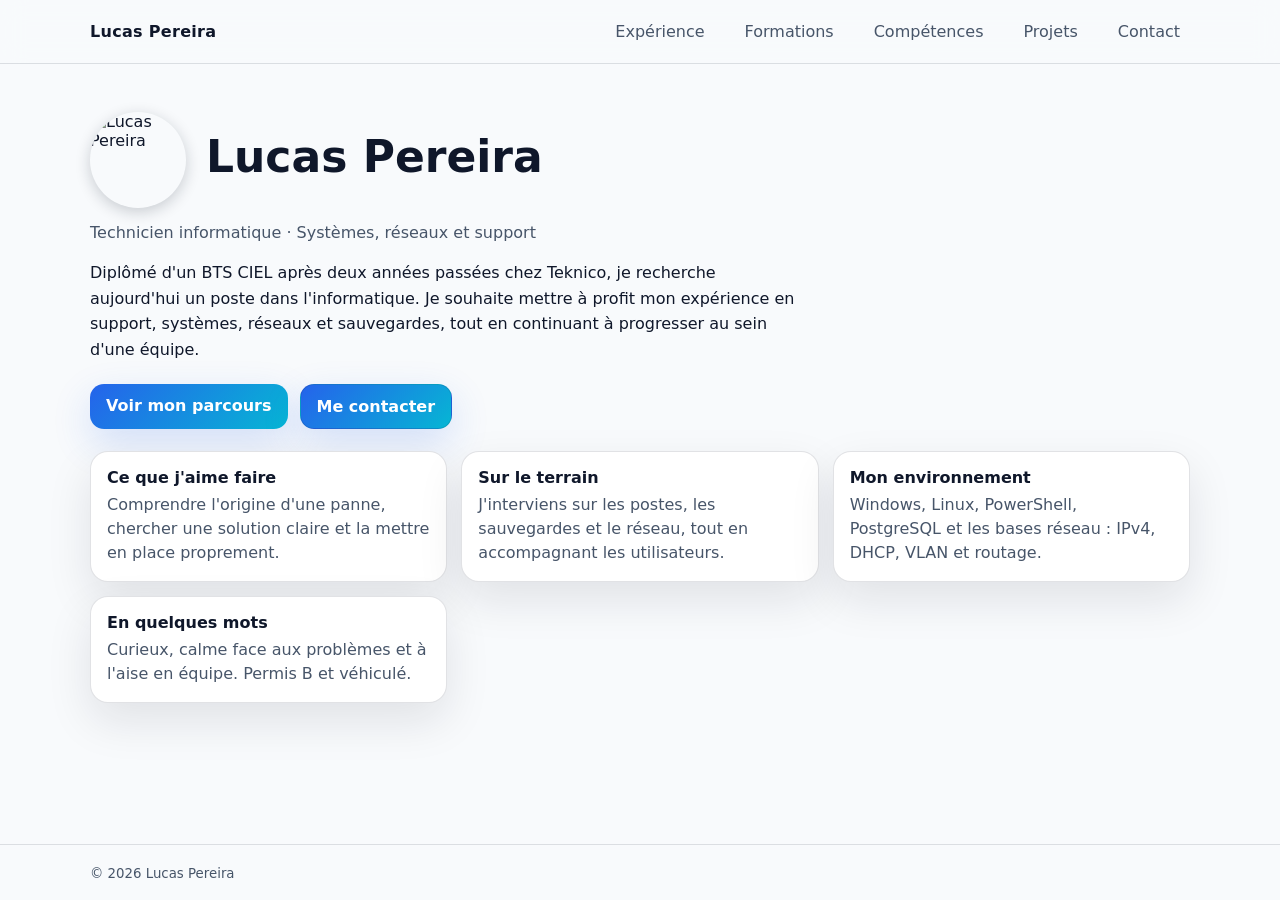
==== index.html @ e39ec4b9 "Update index.html" ====
<!doctype html>
<html data-theme="light" lang="fr">
<head>
  <meta charset="utf-8" />
  <meta name="viewport" content="width=device-width, initial-scale=1" />
  <title>Lucas Pereira - CV</title>
  <link rel="stylesheet" href="css/style.css" />
  <script defer src="js/main.js"></script>
</head>
<body>




  <header class="site-header">
    <div class="container header-inner">
      <a class="brand" href="index.html">Lucas Pereira</a>
      <nav class="nav">
        <a href="experience.html">Expérience</a>
        <a href="formation.html">Formations</a>
        <a href="competences.html">Compétences</a>
        <a href="projets.html">Projets</a>
        <a href="contact.html">Contact</a>
      </nav>
    </div>
  </header>

  <main class="container">
    <section class="hero">
      
<div class="hero-title">
  <img src="assets/img/profile.jpg" alt="Lucas Pereira" class="hero-avatar">
  <h1>Lucas Pereira</h1>
</div>

      <p class="subtitle">Technicien informatique · Systèmes, réseaux et support</p>

      <p class="lead">
        Diplômé d'un BTS CIEL après deux années passées chez Teknico, je recherche aujourd'hui
        un poste dans l'informatique. Je souhaite mettre à profit mon expérience en support,
        systèmes, réseaux et sauvegardes, tout en continuant à progresser au sein d'une équipe.
      </p>

      <div class="cta">
        <a class="btn" href="experience.html">Voir mon parcours</a>
        <a class="btn btn-ghost" href="contact.html">Me contacter</a>
      </div>

      <div class="quick-cards">
        
        <div class="card">
          <h3>Ce que j'aime faire</h3>
          <p>Comprendre l'origine d'une panne, chercher une solution claire et la mettre en place proprement.</p>
        </div>
        <div class="card">
          <h3>Sur le terrain</h3>
          <p>J'interviens sur les postes, les sauvegardes et le réseau, tout en accompagnant les utilisateurs.</p>
        </div>
        <div class="card">
          <h3>Mon environnement</h3>
          <p>Windows, Linux, PowerShell, PostgreSQL et les bases réseau : IPv4, DHCP, VLAN et routage.</p>
        </div>

        <div class="card">
          <h3>En quelques mots</h3>
          <p>Curieux, calme face aux problèmes et à l'aise en équipe. Permis B et véhiculé.</p>
        </div>
      </div>
    </section>
  </main>

  <footer class="site-footer">
    <div class="container">
      <small>© 2026 Lucas Pereira</small>
    </div>
  </footer>
</body>
</html>
---- css/style.css ----
:root{
  --bg:#f8fafc;
  --panel:#ffffff;
  --text:#0f172a;
  --muted:#475569;
  --accent:#2563eb;
  --accent2:#06b6d4;
  --border:rgba(15,23,42,0.12);
  --shadow: 0 18px 45px rgba(15,23,42,0.10);
}

*{ box-sizing:border-box; }
img{max-width:100%;height:auto;display:block;}


html{
  background: var(--bg);
}

body{
  margin:0;
  font-family: system-ui, -apple-system, Segoe UI, Roboto, Arial, sans-serif;
  background: var(--bg);
  color:var(--text);
  min-height: 100vh;
  display:flex;
  flex-direction:column;
}

/* Light theme polish */
body::before{
  content:"";
  position:fixed;
  inset:0;
  background:
    radial-gradient(900px 500px at 12% 8%, rgba(37,99,235,0.12), transparent 55%),
    radial-gradient(900px 500px at 88% 12%, rgba(6,182,212,0.10), transparent 55%),
    radial-gradient(900px 500px at 50% 92%, rgba(37,99,235,0.08), transparent 60%);
  pointer-events:none;
  z-index:-1;
}

.card{
  transition: transform .14s ease, box-shadow .14s ease, border-color .14s ease;
}
.card:hover{
  transform: translateY(-2px);
  border-color: rgba(37,99,235,0.22);
  box-shadow: 0 22px 60px rgba(15,23,42,0.14);
}

.btn{
  background: linear-gradient(135deg, var(--accent), var(--accent2));
  box-shadow: 0 14px 38px rgba(37,99,235,0.18);
}
.btn:hover{ filter: brightness(1.02); }

.btn-ghost{
  background: rgba(255,255,255,0.55);
}

.nav a{
  transition: background .12s ease, color .12s ease;
}

a:hover{
  color: var(--accent);
}


a{ color:inherit; text-decoration:none; }

.container{
  width:min(1100px, 92%);
  margin:0 auto;
}

main.container{
  flex:1;
}

.muted{ color: var(--muted); }
.is-hidden{ display: none; }

.site-header{
  position:sticky;
  top:0;
  z-index:50;
  backdrop-filter: blur(12px);
  background: rgba(248,250,252,0.82);
  border-bottom: 1px solid var(--border);
}

.header-inner{
  display:flex;
  align-items:center;
  justify-content:space-between;
  padding:14px 0;
}

.brand{
  font-weight:700;
  letter-spacing:0.3px;
}

.nav a{
  margin-left:14px;
  padding:8px 10px;
  border-radius:10px;
  color:var(--muted);
}

.nav a:hover{
  background: rgba(15,23,42,0.04);
  color:var(--text);
}

.nav a.active{
  color: var(--text);
  background: rgba(15,23,42,0.04);
}

.hero{ padding:48px 0 28px; }
.hero h1{ font-size:44px; margin:0 0 8px; }
.subtitle{ margin:0 0 18px; color:var(--muted); }

.lead{
  max-width:720px;
  line-height:1.6;
  color:var(--text);
}

.cta{
  margin:22px 0 10px;
  display:flex;
  gap:12px;
  flex-wrap:wrap;
}

.btn{
  display:inline-block;
  padding:12px 16px;
  border-radius:14px;
  background: var(--accent);
  color:#ffffff;
  font-weight:650;
}

.btn:hover{ filter: brightness(1.05); }

.btn-ghost{
  background: transparent;
  border: 1px solid var(--border);
  color: var(--text);
}

.btn-ghost:hover{ background: rgba(15,23,42,0.04); }

.quick-cards{
  margin-top:22px;
  display:grid;
  grid-template-columns: repeat(3, 1fr);
  gap:14px;
}

.card{
  background: var(--panel);
  border:1px solid var(--border);
  border-radius:18px;
  padding:16px;
  box-shadow: var(--shadow);
}

.card h3{ margin:0 0 6px; font-size:16px; }
.card p{ margin:0; color:var(--muted); line-height:1.5; }

.site-footer{
  min-height: 56px;
  display: flex;
  align-items: center;
  background: var(--bg);
  border-top: 1px solid var(--border);
  margin-top: 40px;
  padding: 14px 0;
  color: var(--muted);
}

@media (max-width: 900px){
  .quick-cards{ grid-template-columns: 1fr; }
  .hero h1{ font-size:34px; }
}

.page-head{ padding:26px 0 10px; }
.page-head h1{ margin:0 0 6px; font-size:30px; }

.timeline-wrap{
  margin-top:14px;
  border:1px solid var(--border);
  border-radius:18px;
  background: var(--panel);
  overflow:auto;
  cursor: grab;
  user-select:none;
  box-shadow: var(--shadow);
}

.timeline-wrap.dragging{ cursor: grabbing; }

.timeline{
  position:relative;
  height: 320px;
  padding: 52px 36px 34px;
  min-width: 900px;
}

.tl-axis{
  position:absolute;
  left: 36px;
  right: 36px;
  top: 50%;
  height: 2px;
  background: rgba(15,23,42,0.12);
  border-radius: 999px;
  z-index: 1;
}

.tl-year-line{
  position:absolute;
  top: 52px;
  bottom: 34px;
  width: 1px;
  background: rgba(15,23,42,0.10);
  z-index: 2;
}

.tl-year{
  position:absolute;
  top: -4px;
  transform: translateX(-50%);
  font-size: 12px;
  color: var(--muted);
  z-index: 50;
  pointer-events: none;
  padding: 2px 6px;
  border-radius: 10px;
  background: rgba(248,250,252,0.86);
  backdrop-filter: blur(6px);
}

.tl-item{
  position:absolute !important;
  top: 50%;
  transform: translateY(-50%);
  background: transparent;
  border: 0;
  padding: 0;
  cursor: pointer;
  text-align:left;
  z-index: 5;
}

.tl-dot{
  position:absolute;
  left: 0;
  top: 50%;
  width: 12px;
  height: 12px;
  border-radius: 999px;
  background: rgba(37,99,235,0.95);
  box-shadow: 0 0 0 6px rgba(37,99,235,0.16);
  transform: translate(-50%, -50%);
  z-index: 20;
}

.tl-stem{
  position:absolute;
  left: 0;
  width: 2px;
  background: rgba(15,23,42,0.14);
  transform: translateX(-50%);
  z-index: 10;
}

.tl-card{
  position:absolute;
  left: 0;
  transform: translateX(-18px);
  width: var(--w, 320px);
  max-width: 760px;
  min-width: 240px;
  border-radius: 18px;
  background: var(--panel);
  border: 1px solid var(--border);
  padding: 10px 12px;
  box-shadow: var(--shadow);
  z-index: 12;
}

.tl-item[data-side="up"] .tl-stem{ bottom: 50%; height: 56px; }
.tl-item[data-side="up"] .tl-card{ bottom: calc(50% + 56px); }

.tl-item[data-side="down"] .tl-stem{ top: 50%; height: 56px; }
.tl-item[data-side="down"] .tl-card{ top: calc(50% + 56px); }

.tl-title{ display:block; font-weight:700; font-size:13px; line-height:1.2; }
.tl-sub{ display:block; color: var(--muted); font-size:12px; margin-top:2px; }
.tl-date{ display:block; color: var(--muted); font-size:11px; margin-top:6px; }

.tl-item.selected .tl-card{
  border-color: rgba(37,99,235,0.45);
  box-shadow: 0 10px 28px rgba(0,0,0,0.28);
}

.details{ margin-top: 18px; }

#detailsExtra.is-hidden{ display:none; }

.tags{
  display:flex;
  flex-wrap:wrap;
  gap:8px;
  margin-top:8px;
}

.tag{
  display:inline-flex;
  align-items:center;
  gap:8px;
  padding: 7px 10px;
  border-radius: 999px;
  border: 1px solid var(--border);
  background: rgba(15,23,42,0.04);
  color: var(--text);
  font-size: 13px;
}

.edu-grid{
  margin-top: 14px;
  display: grid;
  grid-template-columns: 1fr 1fr;
  gap: 14px;
  align-items: start;
}

@media (max-width: 900px){
  .edu-grid{ grid-template-columns: 1fr; }
}

.edu-title{ margin: 0 0 10px; }

.edu-items{
  display: flex;
  flex-direction: column;
  gap: 10px;
}

.edu-item{
  width: 100%;
  border: 1px solid var(--border);
  background: rgba(15,23,42,0.04);
  border-radius: 16px;
  padding: 12px;
  cursor: pointer;
  color: var(--text);
  display: grid;
  grid-template-columns: 120px 1fr;
  gap: 12px;
  text-align: left;
}

.edu-item:hover{ background: rgba(15,23,42,0.04); }

.edu-item.selected{
  border-color: rgba(37,99,235,0.45);
  box-shadow: var(--shadow);
}

.edu-years{ font-weight: 700; }

.edu-status{
  margin-top: 6px;
  display: inline-block;
  font-size: 12px;
  color: var(--muted);
  border: 1px solid var(--border);
  background: rgba(15,23,42,0.04);
  padding: 4px 8px;
  border-radius: 999px;
}

.edu-name{ font-weight: 700; }
.edu-school{ margin-top: 4px; }

.filter-row{
  margin-top: 14px;
  display: flex;
  gap: 10px;
  flex-wrap: wrap;
  align-items: center;
}

.input{
  flex: 1;
  min-width: 240px;
  padding: 12px 14px;
  border-radius: 14px;
  border: 1px solid var(--border);
  background: rgba(15,23,42,0.04);
  color: var(--text);
  outline: none;
}

.input::placeholder{ color: rgba(71,85,105,0.55); }

.input:focus{
  border-color: rgba(37,99,235,0.45);
  box-shadow: 0 0 0 4px rgba(37,99,235,0.10);
}

.skills-grid{
  margin-top: 14px;
  display: grid;
  grid-template-columns: repeat(2, 1fr);
  gap: 14px;
  align-items: stretch;
}

@media (max-width: 900px){
  .skills-grid{ grid-template-columns: 1fr; }
}

.skill-card{ height: 100%; }

.skill-title{
  margin: 0 0 6px;
  font-size: 18px;
}

.skill-tags{
  margin-top: 10px;
  display: grid;
  grid-template-columns: repeat(2, minmax(0, 1fr));
  gap: 10px;
  align-items: start;
  grid-auto-rows: 44px;
  min-height: 160px;
}

@media (max-width: 900px){
  .skill-tags{ grid-template-columns: 1fr; }
}

.skill-tags .tag{
  width: 100%;
  height: 44px;
  justify-content: space-between;
  padding: 10px 12px;
  border-radius: 14px;
  transition: transform .12s ease, background .12s ease, border-color .12s ease;
}

.skill-tags .tag:hover{
  transform: translateY(-1px);
  background: rgba(15,23,42,0.04);
  border-color: rgba(37,99,235,0.22);
}

.skill-tags .tag-text{
  overflow: hidden;
  text-overflow: ellipsis;
  white-space: nowrap;
}

.tag-badge{
  padding: 3px 8px;
  border-radius: 999px;
  font-size: 11px;
  font-weight: 700;
  text-transform: capitalize;
  border: 1px solid var(--border);
  background: rgba(15,23,42,0.04);
  color: var(--text);
}

.level-bases .tag-badge{
  background: rgba(15,23,42,0.04);
}

.level-moyen .tag-badge{
  border-color: rgba(37,99,235,0.35);
  background: rgba(37,99,235,0.10);
}

.level-operationnel .tag-badge{
  border-color: rgba(37,99,235,0.55);
  background: rgba(37,99,235,0.14);
}

.skill-tooltip{
  position: fixed;
  z-index: 99999;
  max-width: 420px;
  padding: 10px 12px;
  border-radius: 12px;
  background: #ffffff;
  color: var(--text);
  border: 1px solid rgba(15,23,42,0.12);
  box-shadow: 0 12px 35px rgba(0,0,0,0.65);
  pointer-events: none;
  display: none;
  white-space: normal;
}

.skill-tooltip::before{
  content: "";
  position: absolute;
  width: 10px;
  height: 10px;
  background: #ffffff;
  border-left: 1px solid rgba(15,23,42,0.12);
  border-top: none;
  transform: rotate(45deg);
  top: -6px;
  left: 16px;
}

.tl-card,
.tl-card * {
  color: var(--text);
}

.tl-sub,
.tl-date {
  color: var(--muted);
}

.level-avance .tag-badge{
  border-color: rgba(37,99,235,0.55);
  background: rgba(37,99,235,0.14);
}

.project-card{
  display:flex;
  flex-direction:column;
}
.project-card .cta{
  margin-top:auto;
}

.media-img{
  width: 100%;
  height: auto;
  display: block;
  margin-top: 10px;
  border-radius: 14px;
  border: 1px solid var(--border);
  background: rgba(15,23,42,0.03);
}

.media-img.tech-screenshot{
  max-width: 380px;
  width: 100%;
  height: auto;
  margin: 15px auto;
  display: block;
}

.media-img.tech-wide{
  max-width: 480px;
}

.codeblock{
  margin-top: 10px;
  padding: 12px 14px;
  border-radius: 14px;
  border: 1px solid var(--border);
  background: rgba(15,23,42,0.03);
  overflow: auto;
  font-family: ui-monospace, SFMono-Regular, Menlo, Monaco, Consolas, "Liberation Mono", "Courier New", monospace;
  font-size: 13px;
  line-height: 1.6;
  color: var(--text);
}
.codeblock code{ white-space: pre; }

.card-full{
  grid-column: 1 / -1;
}

.nav{
  display:flex;
  align-items:center;
  flex-wrap:wrap;
  justify-content:flex-end;
  gap:6px;
}

@media (max-width: 760px){
  .header-inner{
    flex-direction: column;
    align-items: flex-start;
    gap: 10px;
    padding: 12px 0;
  }
  .nav{
    width:100%;
    justify-content:flex-start;
  }
  .nav a{
    margin-left:0;
    padding:8px 10px;
    font-size:14px;
  }
}

@media (max-width: 520px){
  .container{ width:min(1100px, 92%); }
  .hero{ padding: 34px 0 18px; }
  .hero h1{ font-size: 28px; }
  .page-head h1{ font-size: 24px; }
  .btn{ width:100%; text-align:center; }
}

@media (max-width: 760px){
  .timeline{ min-width: 760px; height: 290px; padding: 48px 26px 26px; }
  .tl-card{ width: var(--w, 280px); min-width: 220px; }
}

@media (max-width: 520px){
  .timeline{ min-width: 640px; height: 270px; padding: 44px 22px 22px; }
  .tl-dot{ width: 10px; height: 10px; box-shadow: 0 0 0 5px rgba(37,99,235,0.16); }
  .tl-card{ width: var(--w, 260px); min-width: 210px; }
  .tl-title{ font-size: 13px; }
  .tl-sub{ font-size: 12px; }
}

@media (max-width: 520px){
  .edu-item{ grid-template-columns: 1fr; }
  .edu-years{ font-size: 13px; }
  .edu-status{ margin-top: 4px; }
}

@media (max-width: 520px){
  .skill-tags{ grid-auto-rows: auto; min-height: 0; }
  .tag{ white-space: normal; }
}

/* Profile photo reduced */
.profile-photo.small {
  max-width: 120px;
  margin: 20px auto 10px auto;
}
.profile-photo.small img {
  width: 120px;
  height: 120px;
  object-fit: cover;
  border-radius: 50%;
  box-shadow: 0 4px 15px rgba(15,23,42,0.20);
}

/* Photo next to name */
.name-photo {
  display: inline-block;
  vertical-align: middle;
  margin-left: 20px;
}
.name-photo img {
  width: 96px;
  height: 96px;
  border-radius: 50%;
  object-fit: cover;
  box-shadow: 0 4px 15px rgba(15,23,42,0.20);
}

@media (max-width: 768px) {
  .name-photo {
    display: block;
    margin: 15px 0 0 0;
  }
}

/* Hero name + photo aligned left */
.hero-title {
  display: flex;
  align-items: center;
  gap: 20px;
  margin-bottom: 15px;
}

.hero-avatar {
  width: 96px;
  height: 96px;
  border-radius: 50%;
  object-fit: cover;
  box-shadow: 0 4px 15px rgba(15,23,42,0.20);
}

@media (max-width: 768px) {
  .hero-title {
    flex-direction: row;
  }
}

/* FINAL strong reduction for technical screenshots */
.tech-screenshot,
.section img,
.project img {
  max-width: 280px;
  width: 100%;
  height: auto;
  display: block;
  margin: 15px auto;
  border-radius: 12px;
}

@media (max-width: 768px) {
  .tech-screenshot,
  .section img,
  .project img {
    max-width: 90%;
    max-height: none;
  }
}

/* Fix hover for primary button (avoid full blue block) */
.btn-primary{
  background: linear-gradient(135deg, var(--accent), var(--accent2));
  color: #ffffff;
}

.btn-primary:hover{
  background: linear-gradient(135deg, #1d4ed8, #0891b2);
  color: #ffffff;
}


/* Clean hover for "Voir mon parcours" */
.btn,
.btn-primary{
  background: linear-gradient(135deg, var(--accent), var(--accent2));
  color:#ffffff;
  transition: background .15s ease, box-shadow .15s ease, transform .12s ease;
}

.btn:hover,
.btn-primary:hover{
  background: linear-gradient(135deg, #3b82f6, #22d3ee);
  box-shadow: 0 12px 32px rgba(37,99,235,0.35);
  transform: translateY(-1px);
}
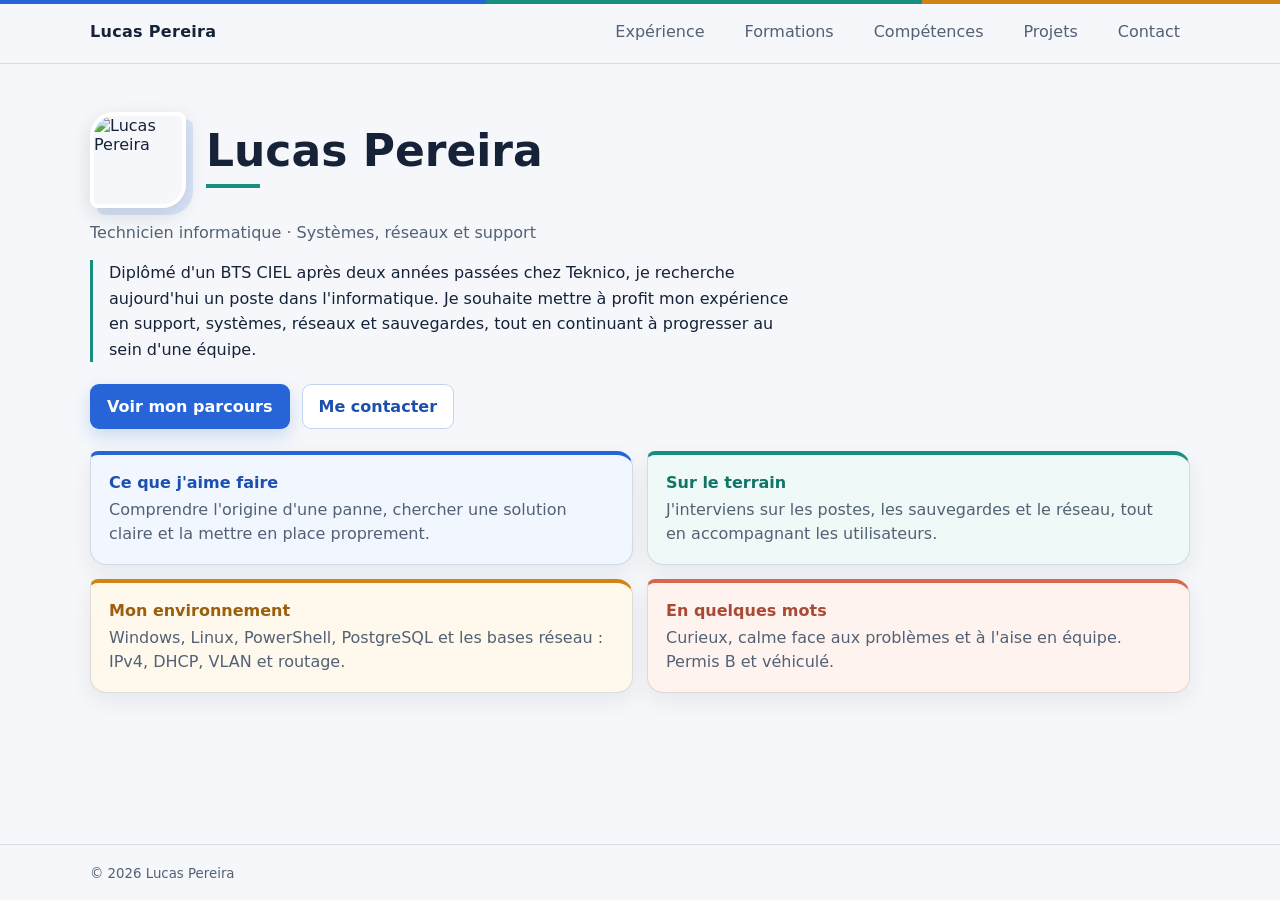
==== commit b8cdf384: "Add files via upload" ====
--- a/index.html
+++ b/index.html
@@ -3,6 +3,8 @@
 <head>
   <meta charset="utf-8" />
   <meta name="viewport" content="width=device-width, initial-scale=1" />
+  <meta name="description" content="CV web de Lucas Pereira, technicien informatique spécialisé en systèmes, réseaux, support et sauvegardes." />
+  <meta name="theme-color" content="#f5f7fa" />
   <title>Lucas Pereira - CV</title>
   <link rel="stylesheet" href="css/style.css" />
   <script defer src="js/main.js"></script>
@@ -29,7 +31,7 @@
     <section class="hero">
       
 <div class="hero-title">
-  <img src="assets/img/profile.jpg" alt="Lucas Pereira" class="hero-avatar">
+  <img src="assets/img/profile.jpg" alt="Lucas Pereira" class="hero-avatar" width="96" height="96" decoding="async" fetchpriority="high">
   <h1>Lucas Pereira</h1>
 </div>
 
--- a/css/style.css
+++ b/css/style.css
@@ -1,12 +1,15 @@
 :root{
-  --bg:#f8fafc;
+  --bg:#f5f7fa;
   --panel:#ffffff;
-  --text:#0f172a;
-  --muted:#475569;
-  --accent:#2563eb;
-  --accent2:#06b6d4;
-  --border:rgba(15,23,42,0.12);
-  --shadow: 0 18px 45px rgba(15,23,42,0.10);
+  --text:#152238;
+  --muted:#526174;
+  --accent:#2764d8;
+  --accent-dark:#1d4fae;
+  --teal:#168f80;
+  --amber:#d18416;
+  --coral:#d9674d;
+  --border:rgba(21,34,56,0.13);
+  --shadow:0 10px 28px rgba(21,34,56,0.08);
 }
 
 *{ box-sizing:border-box; }
@@ -27,36 +30,16 @@
   flex-direction:column;
 }
 
-/* Light theme polish */
 body::before{
   content:"";
   position:fixed;
-  inset:0;
-  background:
-    radial-gradient(900px 500px at 12% 8%, rgba(37,99,235,0.12), transparent 55%),
-    radial-gradient(900px 500px at 88% 12%, rgba(6,182,212,0.10), transparent 55%),
-    radial-gradient(900px 500px at 50% 92%, rgba(37,99,235,0.08), transparent 60%);
+  top:0;
+  left:0;
+  right:0;
+  height:4px;
+  background:linear-gradient(90deg, var(--accent) 0 38%, var(--teal) 38% 72%, var(--amber) 72% 100%);
   pointer-events:none;
-  z-index:-1;
-}
-
-.card{
-  transition: transform .14s ease, box-shadow .14s ease, border-color .14s ease;
-}
-.card:hover{
-  transform: translateY(-2px);
-  border-color: rgba(37,99,235,0.22);
-  box-shadow: 0 22px 60px rgba(15,23,42,0.14);
-}
-
-.btn{
-  background: linear-gradient(135deg, var(--accent), var(--accent2));
-  box-shadow: 0 14px 38px rgba(37,99,235,0.18);
-}
-.btn:hover{ filter: brightness(1.02); }
-
-.btn-ghost{
-  background: rgba(255,255,255,0.55);
+  z-index:100;
 }
 
 .nav a{
@@ -65,6 +48,12 @@
 
 a:hover{
   color: var(--accent);
+}
+
+a:focus-visible,
+button:focus-visible{
+  outline:3px solid rgba(39,100,216,0.28);
+  outline-offset:3px;
 }
 
 
@@ -87,7 +76,7 @@
   top:0;
   z-index:50;
   backdrop-filter: blur(12px);
-  background: rgba(248,250,252,0.82);
+  background: rgba(245,247,250,0.92);
   border-bottom: 1px solid var(--border);
 }
 
@@ -106,7 +95,7 @@
 .nav a{
   margin-left:14px;
   padding:8px 10px;
-  border-radius:10px;
+  border-radius:6px;
   color:var(--muted);
 }
 
@@ -116,8 +105,9 @@
 }
 
 .nav a.active{
-  color: var(--text);
-  background: rgba(15,23,42,0.04);
+  color:var(--accent-dark);
+  background:rgba(39,100,216,0.08);
+  box-shadow:inset 0 -2px 0 var(--accent);
 }
 
 .hero{ padding:48px 0 28px; }
@@ -128,6 +118,8 @@
   max-width:720px;
   line-height:1.6;
   color:var(--text);
+  border-left:3px solid var(--teal);
+  padding-left:16px;
 }
 
 .cta{
@@ -138,41 +130,83 @@
 }
 
 .btn{
-  display:inline-block;
+  display:inline-flex;
+  align-items:center;
+  justify-content:center;
   padding:12px 16px;
-  border-radius:14px;
-  background: var(--accent);
+  border:1px solid transparent;
+  border-radius:9px;
+  background:var(--accent);
   color:#ffffff;
   font-weight:650;
-}
-
-.btn:hover{ filter: brightness(1.05); }
-
-.btn-ghost{
-  background: transparent;
-  border: 1px solid var(--border);
-  color: var(--text);
-}
-
-.btn-ghost:hover{ background: rgba(15,23,42,0.04); }
+  box-shadow:0 7px 18px rgba(39,100,216,0.20);
+  transition:background-color .15s ease, border-color .15s ease, color .15s ease, box-shadow .15s ease, transform .12s ease;
+}
+
+.btn:hover{
+  background:var(--accent-dark);
+  color:#ffffff;
+  box-shadow:0 10px 24px rgba(39,100,216,0.25);
+  transform:translateY(-1px);
+}
+
+.btn:focus-visible{
+  outline:3px solid rgba(39,100,216,0.24);
+  outline-offset:3px;
+}
+
+.btn.btn-ghost{
+  background:var(--panel);
+  border-color:rgba(39,100,216,0.28);
+  color:var(--accent-dark);
+  box-shadow:none;
+}
+
+.btn.btn-ghost:hover{
+  background:rgba(39,100,216,0.08);
+  border-color:var(--accent);
+  color:var(--accent-dark);
+}
 
 .quick-cards{
   margin-top:22px;
   display:grid;
-  grid-template-columns: repeat(3, 1fr);
+  grid-template-columns:repeat(2, minmax(0, 1fr));
   gap:14px;
 }
 
 .card{
   background: var(--panel);
   border:1px solid var(--border);
-  border-radius:18px;
-  padding:16px;
+  border-radius:8px 16px 16px 16px;
+  padding:18px;
   box-shadow: var(--shadow);
+  transition:transform .14s ease, box-shadow .14s ease, border-color .14s ease;
+}
+
+.card:hover{
+  transform:translateY(-2px);
+  border-color:rgba(39,100,216,0.22);
+  box-shadow:0 14px 34px rgba(21,34,56,0.11);
 }
 
 .card h3{ margin:0 0 6px; font-size:16px; }
 .card p{ margin:0; color:var(--muted); line-height:1.5; }
+
+.quick-cards .card{
+  border-top-width:4px;
+  box-shadow:0 8px 22px rgba(21,34,56,0.07);
+}
+
+.quick-cards .card:nth-child(1){ background:#f1f6ff; border-top-color:var(--accent); }
+.quick-cards .card:nth-child(2){ background:#eff9f7; border-top-color:var(--teal); }
+.quick-cards .card:nth-child(3){ background:#fff8ec; border-top-color:var(--amber); }
+.quick-cards .card:nth-child(4){ background:#fff3f0; border-top-color:var(--coral); }
+
+.quick-cards .card:nth-child(1) h3{ color:var(--accent-dark); }
+.quick-cards .card:nth-child(2) h3{ color:#107467; }
+.quick-cards .card:nth-child(3) h3{ color:#9a5e0d; }
+.quick-cards .card:nth-child(4) h3{ color:#a94a36; }
 
 .site-footer{
   min-height: 56px;
@@ -186,8 +220,11 @@
 }
 
 @media (max-width: 900px){
-  .quick-cards{ grid-template-columns: 1fr; }
   .hero h1{ font-size:34px; }
+}
+
+@media (max-width: 720px){
+  .quick-cards{ grid-template-columns:1fr; }
 }
 
 .page-head{ padding:26px 0 10px; }
@@ -196,12 +233,14 @@
 .timeline-wrap{
   margin-top:14px;
   border:1px solid var(--border);
-  border-radius:18px;
+  border-radius:10px;
   background: var(--panel);
   overflow:auto;
   cursor: grab;
   user-select:none;
   box-shadow: var(--shadow);
+  scrollbar-color:rgba(39,100,216,0.45) transparent;
+  -webkit-overflow-scrolling:touch;
 }
 
 .timeline-wrap.dragging{ cursor: grabbing; }
@@ -288,7 +327,7 @@
   width: var(--w, 320px);
   max-width: 760px;
   min-width: 240px;
-  border-radius: 18px;
+  border-radius:6px 14px 14px 14px;
   background: var(--panel);
   border: 1px solid var(--border);
   padding: 10px 12px;
@@ -307,8 +346,8 @@
 .tl-date{ display:block; color: var(--muted); font-size:11px; margin-top:6px; }
 
 .tl-item.selected .tl-card{
-  border-color: rgba(37,99,235,0.45);
-  box-shadow: 0 10px 28px rgba(0,0,0,0.28);
+  border-color:var(--accent);
+  box-shadow:0 10px 28px rgba(39,100,216,0.18);
 }
 
 .details{ margin-top: 18px; }
@@ -327,9 +366,9 @@
   align-items:center;
   gap:8px;
   padding: 7px 10px;
-  border-radius: 999px;
-  border: 1px solid var(--border);
-  background: rgba(15,23,42,0.04);
+  border-radius:7px;
+  border:1px solid rgba(39,100,216,0.28);
+  background:#dfeafb;
   color: var(--text);
   font-size: 13px;
 }
@@ -357,8 +396,8 @@
 .edu-item{
   width: 100%;
   border: 1px solid var(--border);
-  background: rgba(15,23,42,0.04);
-  border-radius: 16px;
+  background:#f8fafc;
+  border-radius:9px;
   padding: 12px;
   cursor: pointer;
   color: var(--text);
@@ -368,11 +407,13 @@
   text-align: left;
 }
 
-.edu-item:hover{ background: rgba(15,23,42,0.04); }
+.edu-item:hover{ background:#f1f6ff; }
 
 .edu-item.selected{
-  border-color: rgba(37,99,235,0.45);
-  box-shadow: var(--shadow);
+  border-color:rgba(39,100,216,0.42);
+  border-left:4px solid var(--accent);
+  background:#f1f6ff;
+  box-shadow:0 8px 22px rgba(39,100,216,0.10);
 }
 
 .edu-years{ font-weight: 700; }
@@ -383,9 +424,9 @@
   font-size: 12px;
   color: var(--muted);
   border: 1px solid var(--border);
-  background: rgba(15,23,42,0.04);
+  background:#eff9f7;
   padding: 4px 8px;
-  border-radius: 999px;
+  border-radius:6px;
 }
 
 .edu-name{ font-weight: 700; }
@@ -425,6 +466,19 @@
   align-items: stretch;
 }
 
+.skills-grid > .card{
+  border-top-width:3px;
+}
+
+.skills-grid > .card:nth-child(4n+1){ border-top-color:var(--accent); }
+.skills-grid > .card:nth-child(4n+2){ border-top-color:var(--teal); }
+.skills-grid > .card:nth-child(4n+3){ border-top-color:var(--amber); }
+.skills-grid > .card:nth-child(4n+4){ border-top-color:var(--coral); }
+
+.skills-grid > .card:last-child:nth-child(odd){
+  grid-column:1 / -1;
+}
+
 @media (max-width: 900px){
   .skills-grid{ grid-template-columns: 1fr; }
 }
@@ -442,7 +496,7 @@
   grid-template-columns: repeat(2, minmax(0, 1fr));
   gap: 10px;
   align-items: start;
-  grid-auto-rows: 44px;
+  grid-auto-rows:auto;
   min-height: 160px;
 }
 
@@ -452,48 +506,114 @@
 
 .skill-tags .tag{
   width: 100%;
-  height: 44px;
+  min-height:44px;
+  height:auto;
   justify-content: space-between;
   padding: 10px 12px;
-  border-radius: 14px;
-  transition: transform .12s ease, background .12s ease, border-color .12s ease;
+  border-radius:7px;
+  transition:transform .12s ease, filter .12s ease;
 }
 
 .skill-tags .tag:hover{
   transform: translateY(-1px);
-  background: rgba(15,23,42,0.04);
-  border-color: rgba(37,99,235,0.22);
+  filter:saturate(1.05) brightness(.98);
 }
 
 .skill-tags .tag-text{
-  overflow: hidden;
-  text-overflow: ellipsis;
-  white-space: nowrap;
+  overflow:visible;
+  text-overflow:clip;
+  white-space:normal;
 }
 
 .tag-badge{
   padding: 3px 8px;
-  border-radius: 999px;
+  border-radius:5px;
   font-size: 11px;
   font-weight: 700;
-  text-transform: capitalize;
   border: 1px solid var(--border);
   background: rgba(15,23,42,0.04);
   color: var(--text);
 }
 
+.skill-tags .tag-badge{
+  text-transform:capitalize;
+}
+
+.skill-legend{
+  display:flex;
+  flex-wrap:wrap;
+  gap:10px 18px;
+  margin-top:10px;
+  color:var(--muted);
+  font-size:13px;
+}
+
+.skill-legend > span{
+  display:inline-flex;
+  align-items:center;
+  gap:7px;
+}
+
+.legend-color{
+  width:13px;
+  height:13px;
+  border-radius:3px;
+  border:1px solid transparent;
+}
+
+.legend-operationnel{ background:#d3ebe3; border-color:#74b8a3; }
+.legend-moyen{ background:#d8e5f9; border-color:#82a9e6; }
+.legend-bases{ background:#e3e6ea; border-color:#b5bcc6; }
+.legend-qualite{ background:#fbe9bd; border-color:#dfb658; }
+
+.skill-tags .level-operationnel{
+  background:#d3ebe3;
+  border-color:#74b8a3;
+}
+
+.skill-tags .level-moyen{
+  background:#d8e5f9;
+  border-color:#82a9e6;
+}
+
+.skill-tags .level-bases{
+  background:#e3e6ea;
+  border-color:#b5bcc6;
+}
+
+.skill-tags .level-avance{
+  background:#d3ebe3;
+  border-color:#74b8a3;
+}
+
+.skill-tags .level-qualite{
+  background:#fbe9bd;
+  border-color:#dfb658;
+}
+
+.level-operationnel .tag-badge,
+.level-avance .tag-badge{
+  border-color:#63a990;
+  background:#b9dfd2;
+  color:#0d5e4f;
+}
+
+.level-moyen .tag-badge{
+  border-color:#7199d8;
+  background:#c3d7f5;
+  color:#19498f;
+}
+
 .level-bases .tag-badge{
-  background: rgba(15,23,42,0.04);
-}
-
-.level-moyen .tag-badge{
-  border-color: rgba(37,99,235,0.35);
-  background: rgba(37,99,235,0.10);
-}
-
-.level-operationnel .tag-badge{
-  border-color: rgba(37,99,235,0.55);
-  background: rgba(37,99,235,0.14);
+  border-color:#aab2bd;
+  background:#d3d7dd;
+  color:#4b5665;
+}
+
+.level-qualite .tag-badge{
+  border-color:#d4a844;
+  background:#f4d994;
+  color:#79500a;
 }
 
 .skill-tooltip{
@@ -501,11 +621,11 @@
   z-index: 99999;
   max-width: 420px;
   padding: 10px 12px;
-  border-radius: 12px;
+  border-radius:8px;
   background: #ffffff;
   color: var(--text);
   border: 1px solid rgba(15,23,42,0.12);
-  box-shadow: 0 12px 35px rgba(0,0,0,0.65);
+  box-shadow:0 10px 30px rgba(21,34,56,0.18);
   pointer-events: none;
   display: none;
   white-space: normal;
@@ -534,17 +654,116 @@
   color: var(--muted);
 }
 
-.level-avance .tag-badge{
-  border-color: rgba(37,99,235,0.55);
-  background: rgba(37,99,235,0.14);
-}
-
 .project-card{
   display:flex;
   flex-direction:column;
 }
 .project-card .cta{
   margin-top:auto;
+  padding-top:14px;
+}
+
+.project-card:nth-child(1){ border-left:4px solid var(--teal); }
+.project-card:nth-child(2){ border-left:4px solid var(--accent); }
+
+.project-visuals{
+  margin-top:34px;
+}
+
+.project-visuals-heading{
+  max-width:760px;
+  margin-bottom:16px;
+}
+
+.project-visuals-heading h2{
+  margin:2px 0 8px;
+  font-size:26px;
+}
+
+.project-visuals-heading > p:last-child{
+  margin:0;
+  color:var(--muted);
+  line-height:1.6;
+}
+
+.project-kicker{
+  margin:0;
+  color:var(--teal);
+  font-size:13px;
+  font-weight:750;
+  letter-spacing:.06em;
+  text-transform:uppercase;
+}
+
+.project-gallery{
+  display:grid;
+  grid-template-columns:repeat(2, minmax(0, 1fr));
+  gap:14px;
+}
+
+.project-figure{
+  margin:0;
+  overflow:hidden;
+  background:var(--panel);
+  border:1px solid var(--border);
+  border-top:4px solid var(--accent);
+  border-radius:7px 18px 7px 18px;
+  box-shadow:var(--shadow);
+  transition:transform .14s ease, box-shadow .14s ease;
+}
+
+.project-figure:hover{
+  transform:translateY(-2px);
+  box-shadow:0 14px 34px rgba(21,34,56,0.12);
+}
+
+.project-figure-wide{
+  grid-column:1 / -1;
+}
+
+.project-figure-blue{ border-top-color:var(--accent); }
+.project-figure-teal{ border-top-color:var(--teal); }
+.project-figure-amber{ border-top-color:var(--amber); }
+.project-figure-coral{ border-top-color:var(--coral); }
+
+.project-figure img{
+  width:100%;
+  height:auto;
+  background:#ffffff;
+  border-bottom:1px solid var(--border);
+}
+
+.project-figure figcaption{
+  padding:14px 16px 16px;
+  color:var(--muted);
+  line-height:1.45;
+}
+
+.project-figure figcaption strong{
+  display:block;
+  margin-bottom:4px;
+  color:var(--text);
+  font-size:16px;
+}
+
+.project-figure figcaption span{
+  display:block;
+}
+
+@media (max-width: 760px){
+  .project-gallery{ grid-template-columns:1fr; }
+  .project-figure-wide{ grid-column:auto; }
+  .project-visuals-heading h2{ font-size:23px; }
+}
+
+.card .tags:not(.skill-tags) .tag:nth-child(3n+2){
+  background:#dcefe9;
+  border-color:rgba(22,143,128,0.34);
+}
+
+.card .tags:not(.skill-tags) .tag:nth-child(3n+3){
+  background:#ffedc9;
+  border-color:rgba(209,132,22,0.34);
 }
 
 .media-img{
@@ -552,7 +771,7 @@
   height: auto;
   display: block;
   margin-top: 10px;
-  border-radius: 14px;
+  border-radius:8px;
   border: 1px solid var(--border);
   background: rgba(15,23,42,0.03);
 }
@@ -623,13 +842,13 @@
 
 @media (max-width: 760px){
   .timeline{ min-width: 760px; height: 290px; padding: 48px 26px 26px; }
-  .tl-card{ width: var(--w, 280px); min-width: 220px; }
+  .tl-card{ width:min(var(--w, 280px), 280px); min-width:220px; }
 }
 
 @media (max-width: 520px){
   .timeline{ min-width: 640px; height: 270px; padding: 44px 22px 22px; }
   .tl-dot{ width: 10px; height: 10px; box-shadow: 0 0 0 5px rgba(37,99,235,0.16); }
-  .tl-card{ width: var(--w, 260px); min-width: 210px; }
+  .tl-card{ width:min(var(--w, 260px), 260px); min-width:210px; }
   .tl-title{ font-size: 13px; }
   .tl-sub{ font-size: 12px; }
 }
@@ -645,41 +864,6 @@
   .tag{ white-space: normal; }
 }
 
-/* Profile photo reduced */
-.profile-photo.small {
-  max-width: 120px;
-  margin: 20px auto 10px auto;
-}
-.profile-photo.small img {
-  width: 120px;
-  height: 120px;
-  object-fit: cover;
-  border-radius: 50%;
-  box-shadow: 0 4px 15px rgba(15,23,42,0.20);
-}
-
-/* Photo next to name */
-.name-photo {
-  display: inline-block;
-  vertical-align: middle;
-  margin-left: 20px;
-}
-.name-photo img {
-  width: 96px;
-  height: 96px;
-  border-radius: 50%;
-  object-fit: cover;
-  box-shadow: 0 4px 15px rgba(15,23,42,0.20);
-}
-
-@media (max-width: 768px) {
-  .name-photo {
-    display: block;
-    margin: 15px 0 0 0;
-  }
-}
-
-/* Hero name + photo aligned left */
 .hero-title {
   display: flex;
   align-items: center;
@@ -687,64 +871,41 @@
   margin-bottom: 15px;
 }
 
+.hero-title h1::after{
+  content:"";
+  display:block;
+  width:54px;
+  height:4px;
+  margin-top:8px;
+  background:var(--teal);
+}
+
 .hero-avatar {
   width: 96px;
   height: 96px;
-  border-radius: 50%;
+  border-radius:24px 8px 24px 8px;
   object-fit: cover;
-  box-shadow: 0 4px 15px rgba(15,23,42,0.20);
+  border:4px solid var(--panel);
+  box-shadow:7px 7px 0 rgba(39,100,216,0.13), 0 7px 20px rgba(21,34,56,0.14);
 }
 
 @media (max-width: 768px) {
   .hero-title {
     flex-direction: row;
   }
-}
-
-/* FINAL strong reduction for technical screenshots */
-.tech-screenshot,
-.section img,
-.project img {
-  max-width: 280px;
-  width: 100%;
-  height: auto;
-  display: block;
-  margin: 15px auto;
-  border-radius: 12px;
-}
-
-@media (max-width: 768px) {
-  .tech-screenshot,
-  .section img,
-  .project img {
-    max-width: 90%;
-    max-height: none;
+  .hero-avatar{
+    width:88px;
+    height:88px;
   }
 }
 
-/* Fix hover for primary button (avoid full blue block) */
-.btn-primary{
-  background: linear-gradient(135deg, var(--accent), var(--accent2));
-  color: #ffffff;
-}
-
-.btn-primary:hover{
-  background: linear-gradient(135deg, #1d4ed8, #0891b2);
-  color: #ffffff;
-}
-
-
-/* Clean hover for "Voir mon parcours" */
-.btn,
-.btn-primary{
-  background: linear-gradient(135deg, var(--accent), var(--accent2));
-  color:#ffffff;
-  transition: background .15s ease, box-shadow .15s ease, transform .12s ease;
-}
-
-.btn:hover,
-.btn-primary:hover{
-  background: linear-gradient(135deg, #3b82f6, #22d3ee);
-  box-shadow: 0 12px 32px rgba(37,99,235,0.35);
-  transform: translateY(-1px);
-}
+@media (prefers-reduced-motion: reduce){
+  *,
+  *::before,
+  *::after{
+    scroll-behavior:auto !important;
+    animation-duration:.01ms !important;
+    animation-iteration-count:1 !important;
+    transition-duration:.01ms !important;
+  }
+}
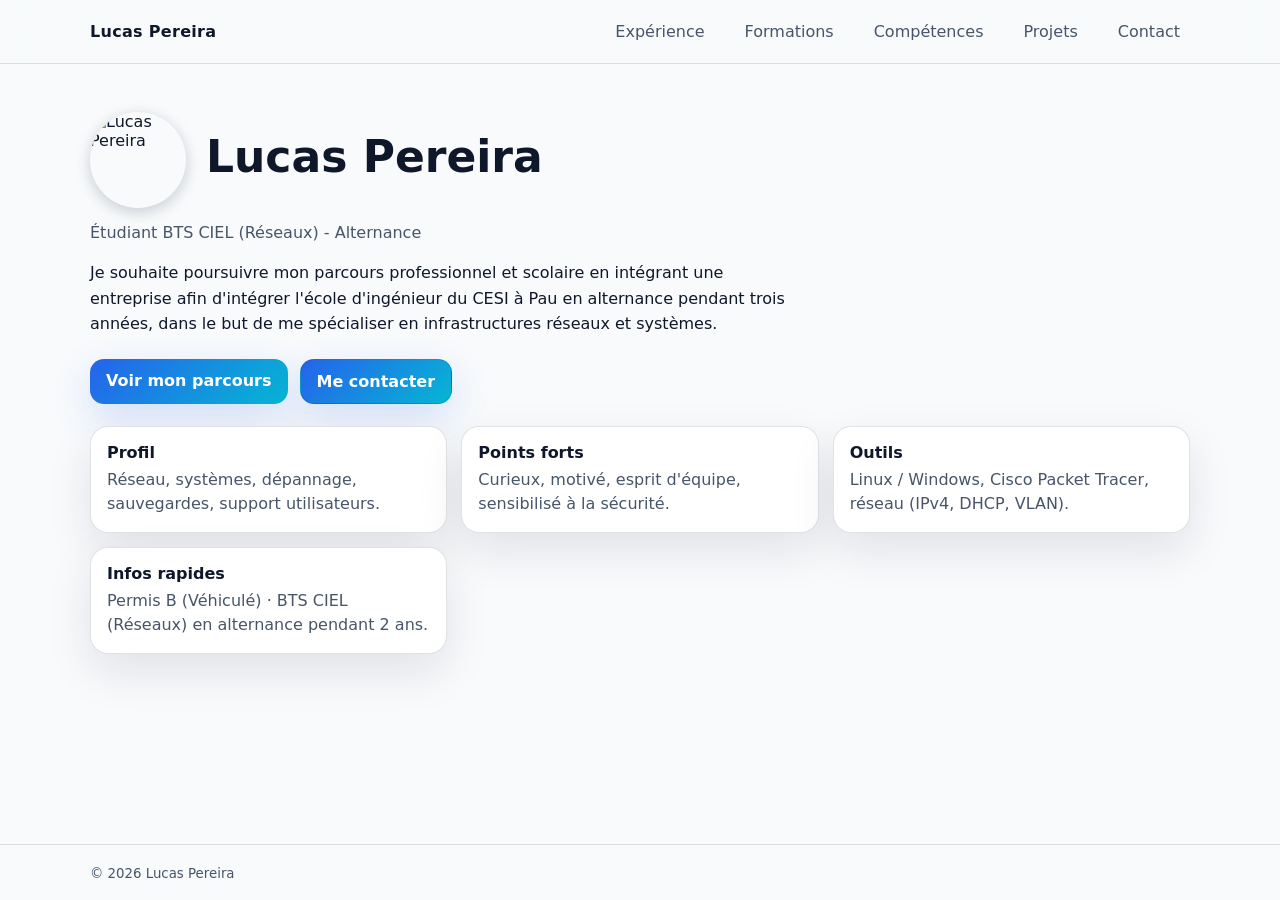
==== commit 6a6172fb: "Add files via upload" ====
--- a/index.html
+++ b/index.html
@@ -3,8 +3,6 @@
 <head>
   <meta charset="utf-8" />
   <meta name="viewport" content="width=device-width, initial-scale=1" />
-  <meta name="description" content="CV web de Lucas Pereira, technicien informatique spécialisé en systèmes, réseaux, support et sauvegardes." />
-  <meta name="theme-color" content="#f5f7fa" />
   <title>Lucas Pereira - CV</title>
   <link rel="stylesheet" href="css/style.css" />
   <script defer src="js/main.js"></script>
@@ -31,16 +29,16 @@
     <section class="hero">
       
 <div class="hero-title">
-  <img src="assets/img/profile.jpg" alt="Lucas Pereira" class="hero-avatar" width="96" height="96" decoding="async" fetchpriority="high">
+  <img src="assets/img/profile.jpg" alt="Lucas Pereira" class="hero-avatar">
   <h1>Lucas Pereira</h1>
 </div>
 
-      <p class="subtitle">Technicien informatique · Systèmes, réseaux et support</p>
+      <p class="subtitle">Étudiant BTS CIEL (Réseaux) - Alternance</p>
 
       <p class="lead">
-        Diplômé d'un BTS CIEL après deux années passées chez Teknico, je recherche aujourd'hui
-        un poste dans l'informatique. Je souhaite mettre à profit mon expérience en support,
-        systèmes, réseaux et sauvegardes, tout en continuant à progresser au sein d'une équipe.
+        Je souhaite poursuivre mon parcours professionnel et scolaire en intégrant une entreprise 
+        afin d'intégrer l'école d'ingénieur du CESI à Pau en alternance pendant trois années,
+        dans le but de me spécialiser en infrastructures réseaux et systèmes.
       </p>
 
       <div class="cta">
@@ -51,21 +49,21 @@
       <div class="quick-cards">
         
         <div class="card">
-          <h3>Ce que j'aime faire</h3>
-          <p>Comprendre l'origine d'une panne, chercher une solution claire et la mettre en place proprement.</p>
+          <h3>Profil</h3>
+          <p>Réseau, systèmes, dépannage, sauvegardes, support utilisateurs.</p>
         </div>
         <div class="card">
-          <h3>Sur le terrain</h3>
-          <p>J'interviens sur les postes, les sauvegardes et le réseau, tout en accompagnant les utilisateurs.</p>
+          <h3>Points forts</h3>
+          <p>Curieux, motivé, esprit d'équipe, sensibilisé à la sécurité.</p>
         </div>
         <div class="card">
-          <h3>Mon environnement</h3>
-          <p>Windows, Linux, PowerShell, PostgreSQL et les bases réseau : IPv4, DHCP, VLAN et routage.</p>
+          <h3>Outils</h3>
+          <p>Linux / Windows, Cisco Packet Tracer, réseau (IPv4, DHCP, VLAN).</p>
         </div>
 
         <div class="card">
-          <h3>En quelques mots</h3>
-          <p>Curieux, calme face aux problèmes et à l'aise en équipe. Permis B et véhiculé.</p>
+          <h3>Infos rapides</h3>
+          <p>Permis B (Véhiculé) · BTS CIEL (Réseaux) en alternance pendant 2 ans.</p>
         </div>
       </div>
     </section>
--- a/css/style.css
+++ b/css/style.css
@@ -1,15 +1,12 @@
 :root{
-  --bg:#f5f7fa;
+  --bg:#f8fafc;
   --panel:#ffffff;
-  --text:#152238;
-  --muted:#526174;
-  --accent:#2764d8;
-  --accent-dark:#1d4fae;
-  --teal:#168f80;
-  --amber:#d18416;
-  --coral:#d9674d;
-  --border:rgba(21,34,56,0.13);
-  --shadow:0 10px 28px rgba(21,34,56,0.08);
+  --text:#0f172a;
+  --muted:#475569;
+  --accent:#2563eb;
+  --accent2:#06b6d4;
+  --border:rgba(15,23,42,0.12);
+  --shadow: 0 18px 45px rgba(15,23,42,0.10);
 }
 
 *{ box-sizing:border-box; }
@@ -26,20 +23,39 @@
   background: var(--bg);
   color:var(--text);
   min-height: 100vh;
-  display:flex;
-  flex-direction:column;
-}
-
+  padding-bottom: 56px;
+}
+
+/* Light theme polish */
 body::before{
   content:"";
   position:fixed;
-  top:0;
-  left:0;
-  right:0;
-  height:4px;
-  background:linear-gradient(90deg, var(--accent) 0 38%, var(--teal) 38% 72%, var(--amber) 72% 100%);
+  inset:0;
+  background:
+    radial-gradient(900px 500px at 12% 8%, rgba(37,99,235,0.12), transparent 55%),
+    radial-gradient(900px 500px at 88% 12%, rgba(6,182,212,0.10), transparent 55%),
+    radial-gradient(900px 500px at 50% 92%, rgba(37,99,235,0.08), transparent 60%);
   pointer-events:none;
-  z-index:100;
+  z-index:-1;
+}
+
+.card{
+  transition: transform .14s ease, box-shadow .14s ease, border-color .14s ease;
+}
+.card:hover{
+  transform: translateY(-2px);
+  border-color: rgba(37,99,235,0.22);
+  box-shadow: 0 22px 60px rgba(15,23,42,0.14);
+}
+
+.btn{
+  background: linear-gradient(135deg, var(--accent), var(--accent2));
+  box-shadow: 0 14px 38px rgba(37,99,235,0.18);
+}
+.btn:hover{ filter: brightness(1.02); }
+
+.btn-ghost{
+  background: rgba(255,255,255,0.55);
 }
 
 .nav a{
@@ -48,12 +64,6 @@
 
 a:hover{
   color: var(--accent);
-}
-
-a:focus-visible,
-button:focus-visible{
-  outline:3px solid rgba(39,100,216,0.28);
-  outline-offset:3px;
 }
 
 
@@ -62,10 +72,6 @@
 .container{
   width:min(1100px, 92%);
   margin:0 auto;
-}
-
-main.container{
-  flex:1;
 }
 
 .muted{ color: var(--muted); }
@@ -76,7 +82,7 @@
   top:0;
   z-index:50;
   backdrop-filter: blur(12px);
-  background: rgba(245,247,250,0.92);
+  background: rgba(248,250,252,0.82);
   border-bottom: 1px solid var(--border);
 }
 
@@ -95,7 +101,7 @@
 .nav a{
   margin-left:14px;
   padding:8px 10px;
-  border-radius:6px;
+  border-radius:10px;
   color:var(--muted);
 }
 
@@ -105,9 +111,8 @@
 }
 
 .nav a.active{
-  color:var(--accent-dark);
-  background:rgba(39,100,216,0.08);
-  box-shadow:inset 0 -2px 0 var(--accent);
+  color: var(--text);
+  background: rgba(15,23,42,0.04);
 }
 
 .hero{ padding:48px 0 28px; }
@@ -118,8 +123,6 @@
   max-width:720px;
   line-height:1.6;
   color:var(--text);
-  border-left:3px solid var(--teal);
-  padding-left:16px;
 }
 
 .cta{
@@ -130,101 +133,60 @@
 }
 
 .btn{
-  display:inline-flex;
-  align-items:center;
-  justify-content:center;
+  display:inline-block;
   padding:12px 16px;
-  border:1px solid transparent;
-  border-radius:9px;
-  background:var(--accent);
+  border-radius:14px;
+  background: var(--accent);
   color:#ffffff;
   font-weight:650;
-  box-shadow:0 7px 18px rgba(39,100,216,0.20);
-  transition:background-color .15s ease, border-color .15s ease, color .15s ease, box-shadow .15s ease, transform .12s ease;
-}
-
-.btn:hover{
-  background:var(--accent-dark);
-  color:#ffffff;
-  box-shadow:0 10px 24px rgba(39,100,216,0.25);
-  transform:translateY(-1px);
-}
-
-.btn:focus-visible{
-  outline:3px solid rgba(39,100,216,0.24);
-  outline-offset:3px;
-}
-
-.btn.btn-ghost{
-  background:var(--panel);
-  border-color:rgba(39,100,216,0.28);
-  color:var(--accent-dark);
-  box-shadow:none;
-}
-
-.btn.btn-ghost:hover{
-  background:rgba(39,100,216,0.08);
-  border-color:var(--accent);
-  color:var(--accent-dark);
-}
+}
+
+.btn:hover{ filter: brightness(1.05); }
+
+.btn-ghost{
+  background: transparent;
+  border: 1px solid var(--border);
+  color: var(--text);
+}
+
+.btn-ghost:hover{ background: rgba(15,23,42,0.04); }
 
 .quick-cards{
   margin-top:22px;
   display:grid;
-  grid-template-columns:repeat(2, minmax(0, 1fr));
+  grid-template-columns: repeat(3, 1fr);
   gap:14px;
 }
 
 .card{
   background: var(--panel);
   border:1px solid var(--border);
-  border-radius:8px 16px 16px 16px;
-  padding:18px;
+  border-radius:18px;
+  padding:16px;
   box-shadow: var(--shadow);
-  transition:transform .14s ease, box-shadow .14s ease, border-color .14s ease;
-}
-
-.card:hover{
-  transform:translateY(-2px);
-  border-color:rgba(39,100,216,0.22);
-  box-shadow:0 14px 34px rgba(21,34,56,0.11);
 }
 
 .card h3{ margin:0 0 6px; font-size:16px; }
 .card p{ margin:0; color:var(--muted); line-height:1.5; }
 
-.quick-cards .card{
-  border-top-width:4px;
-  box-shadow:0 8px 22px rgba(21,34,56,0.07);
-}
-
-.quick-cards .card:nth-child(1){ background:#f1f6ff; border-top-color:var(--accent); }
-.quick-cards .card:nth-child(2){ background:#eff9f7; border-top-color:var(--teal); }
-.quick-cards .card:nth-child(3){ background:#fff8ec; border-top-color:var(--amber); }
-.quick-cards .card:nth-child(4){ background:#fff3f0; border-top-color:var(--coral); }
-
-.quick-cards .card:nth-child(1) h3{ color:var(--accent-dark); }
-.quick-cards .card:nth-child(2) h3{ color:#107467; }
-.quick-cards .card:nth-child(3) h3{ color:#9a5e0d; }
-.quick-cards .card:nth-child(4) h3{ color:#a94a36; }
-
 .site-footer{
-  min-height: 56px;
+  position: fixed;
+  left: 0;
+  right: 0;
+  bottom: 0;
+  height: 56px;
   display: flex;
   align-items: center;
   background: var(--bg);
   border-top: 1px solid var(--border);
-  margin-top: 40px;
-  padding: 14px 0;
+  margin-top: 0;
+  padding: 0;
   color: var(--muted);
 }
 
 @media (max-width: 900px){
+  .quick-cards{ grid-template-columns: 1fr; }
   .hero h1{ font-size:34px; }
-}
-
-@media (max-width: 720px){
-  .quick-cards{ grid-template-columns:1fr; }
 }
 
 .page-head{ padding:26px 0 10px; }
@@ -233,14 +195,12 @@
 .timeline-wrap{
   margin-top:14px;
   border:1px solid var(--border);
-  border-radius:10px;
+  border-radius:18px;
   background: var(--panel);
   overflow:auto;
   cursor: grab;
   user-select:none;
   box-shadow: var(--shadow);
-  scrollbar-color:rgba(39,100,216,0.45) transparent;
-  -webkit-overflow-scrolling:touch;
 }
 
 .timeline-wrap.dragging{ cursor: grabbing; }
@@ -327,7 +287,7 @@
   width: var(--w, 320px);
   max-width: 760px;
   min-width: 240px;
-  border-radius:6px 14px 14px 14px;
+  border-radius: 18px;
   background: var(--panel);
   border: 1px solid var(--border);
   padding: 10px 12px;
@@ -346,8 +306,8 @@
 .tl-date{ display:block; color: var(--muted); font-size:11px; margin-top:6px; }
 
 .tl-item.selected .tl-card{
-  border-color:var(--accent);
-  box-shadow:0 10px 28px rgba(39,100,216,0.18);
+  border-color: rgba(37,99,235,0.45);
+  box-shadow: 0 10px 28px rgba(0,0,0,0.28);
 }
 
 .details{ margin-top: 18px; }
@@ -366,9 +326,9 @@
   align-items:center;
   gap:8px;
   padding: 7px 10px;
-  border-radius:7px;
-  border:1px solid rgba(39,100,216,0.28);
-  background:#dfeafb;
+  border-radius: 999px;
+  border: 1px solid var(--border);
+  background: rgba(15,23,42,0.04);
   color: var(--text);
   font-size: 13px;
 }
@@ -396,8 +356,8 @@
 .edu-item{
   width: 100%;
   border: 1px solid var(--border);
-  background:#f8fafc;
-  border-radius:9px;
+  background: rgba(15,23,42,0.04);
+  border-radius: 16px;
   padding: 12px;
   cursor: pointer;
   color: var(--text);
@@ -407,13 +367,11 @@
   text-align: left;
 }
 
-.edu-item:hover{ background:#f1f6ff; }
+.edu-item:hover{ background: rgba(15,23,42,0.04); }
 
 .edu-item.selected{
-  border-color:rgba(39,100,216,0.42);
-  border-left:4px solid var(--accent);
-  background:#f1f6ff;
-  box-shadow:0 8px 22px rgba(39,100,216,0.10);
+  border-color: rgba(37,99,235,0.45);
+  box-shadow: var(--shadow);
 }
 
 .edu-years{ font-weight: 700; }
@@ -424,9 +382,9 @@
   font-size: 12px;
   color: var(--muted);
   border: 1px solid var(--border);
-  background:#eff9f7;
+  background: rgba(15,23,42,0.04);
   padding: 4px 8px;
-  border-radius:6px;
+  border-radius: 999px;
 }
 
 .edu-name{ font-weight: 700; }
@@ -466,19 +424,6 @@
   align-items: stretch;
 }
 
-.skills-grid > .card{
-  border-top-width:3px;
-}
-
-.skills-grid > .card:nth-child(4n+1){ border-top-color:var(--accent); }
-.skills-grid > .card:nth-child(4n+2){ border-top-color:var(--teal); }
-.skills-grid > .card:nth-child(4n+3){ border-top-color:var(--amber); }
-.skills-grid > .card:nth-child(4n+4){ border-top-color:var(--coral); }
-
-.skills-grid > .card:last-child:nth-child(odd){
-  grid-column:1 / -1;
-}
-
 @media (max-width: 900px){
   .skills-grid{ grid-template-columns: 1fr; }
 }
@@ -496,7 +441,7 @@
   grid-template-columns: repeat(2, minmax(0, 1fr));
   gap: 10px;
   align-items: start;
-  grid-auto-rows:auto;
+  grid-auto-rows: 44px;
   min-height: 160px;
 }
 
@@ -506,114 +451,48 @@
 
 .skill-tags .tag{
   width: 100%;
-  min-height:44px;
-  height:auto;
+  height: 44px;
   justify-content: space-between;
   padding: 10px 12px;
-  border-radius:7px;
-  transition:transform .12s ease, filter .12s ease;
+  border-radius: 14px;
+  transition: transform .12s ease, background .12s ease, border-color .12s ease;
 }
 
 .skill-tags .tag:hover{
   transform: translateY(-1px);
-  filter:saturate(1.05) brightness(.98);
+  background: rgba(15,23,42,0.04);
+  border-color: rgba(37,99,235,0.22);
 }
 
 .skill-tags .tag-text{
-  overflow:visible;
-  text-overflow:clip;
-  white-space:normal;
+  overflow: hidden;
+  text-overflow: ellipsis;
+  white-space: nowrap;
 }
 
 .tag-badge{
   padding: 3px 8px;
-  border-radius:5px;
+  border-radius: 999px;
   font-size: 11px;
   font-weight: 700;
-  border: 1px solid var(--border);
-  background: rgba(15,23,42,0.04);
-  color: var(--text);
-}
-
-.skill-tags .tag-badge{
-  text-transform:capitalize;
-}
-
-.skill-legend{
-  display:flex;
-  flex-wrap:wrap;
-  gap:10px 18px;
-  margin-top:10px;
-  color:var(--muted);
-  font-size:13px;
-}
-
-.skill-legend > span{
-  display:inline-flex;
-  align-items:center;
-  gap:7px;
-}
-
-.legend-color{
-  width:13px;
-  height:13px;
-  border-radius:3px;
-  border:1px solid transparent;
-}
-
-.legend-operationnel{ background:#d3ebe3; border-color:#74b8a3; }
-.legend-moyen{ background:#d8e5f9; border-color:#82a9e6; }
-.legend-bases{ background:#e3e6ea; border-color:#b5bcc6; }
-.legend-qualite{ background:#fbe9bd; border-color:#dfb658; }
-
-.skill-tags .level-operationnel{
-  background:#d3ebe3;
-  border-color:#74b8a3;
-}
-
-.skill-tags .level-moyen{
-  background:#d8e5f9;
-  border-color:#82a9e6;
-}
-
-.skill-tags .level-bases{
-  background:#e3e6ea;
-  border-color:#b5bcc6;
-}
-
-.skill-tags .level-avance{
-  background:#d3ebe3;
-  border-color:#74b8a3;
-}
-
-.skill-tags .level-qualite{
-  background:#fbe9bd;
-  border-color:#dfb658;
-}
-
-.level-operationnel .tag-badge,
-.level-avance .tag-badge{
-  border-color:#63a990;
-  background:#b9dfd2;
-  color:#0d5e4f;
+  text-transform: capitalize;
+  border: 1px solid var(--border);
+  background: rgba(15,23,42,0.04);
+  color: var(--text);
+}
+
+.level-bases .tag-badge{
+  background: rgba(15,23,42,0.04);
 }
 
 .level-moyen .tag-badge{
-  border-color:#7199d8;
-  background:#c3d7f5;
-  color:#19498f;
-}
-
-.level-bases .tag-badge{
-  border-color:#aab2bd;
-  background:#d3d7dd;
-  color:#4b5665;
-}
-
-.level-qualite .tag-badge{
-  border-color:#d4a844;
-  background:#f4d994;
-  color:#79500a;
+  border-color: rgba(37,99,235,0.35);
+  background: rgba(37,99,235,0.10);
+}
+
+.level-operationnel .tag-badge{
+  border-color: rgba(37,99,235,0.55);
+  background: rgba(37,99,235,0.14);
 }
 
 .skill-tooltip{
@@ -621,11 +500,11 @@
   z-index: 99999;
   max-width: 420px;
   padding: 10px 12px;
-  border-radius:8px;
+  border-radius: 12px;
   background: #ffffff;
   color: var(--text);
   border: 1px solid rgba(15,23,42,0.12);
-  box-shadow:0 10px 30px rgba(21,34,56,0.18);
+  box-shadow: 0 12px 35px rgba(0,0,0,0.65);
   pointer-events: none;
   display: none;
   white-space: normal;
@@ -654,116 +533,17 @@
   color: var(--muted);
 }
 
+.level-avance .tag-badge{
+  border-color: rgba(37,99,235,0.55);
+  background: rgba(37,99,235,0.14);
+}
+
 .project-card{
   display:flex;
   flex-direction:column;
 }
 .project-card .cta{
   margin-top:auto;
-  padding-top:14px;
-}
-
-.project-card:nth-child(1){ border-left:4px solid var(--teal); }
-.project-card:nth-child(2){ border-left:4px solid var(--accent); }
-
-.project-visuals{
-  margin-top:34px;
-}
-
-.project-visuals-heading{
-  max-width:760px;
-  margin-bottom:16px;
-}
-
-.project-visuals-heading h2{
-  margin:2px 0 8px;
-  font-size:26px;
-}
-
-.project-visuals-heading > p:last-child{
-  margin:0;
-  color:var(--muted);
-  line-height:1.6;
-}
-
-.project-kicker{
-  margin:0;
-  color:var(--teal);
-  font-size:13px;
-  font-weight:750;
-  letter-spacing:.06em;
-  text-transform:uppercase;
-}
-
-.project-gallery{
-  display:grid;
-  grid-template-columns:repeat(2, minmax(0, 1fr));
-  gap:14px;
-}
-
-.project-figure{
-  margin:0;
-  overflow:hidden;
-  background:var(--panel);
-  border:1px solid var(--border);
-  border-top:4px solid var(--accent);
-  border-radius:7px 18px 7px 18px;
-  box-shadow:var(--shadow);
-  transition:transform .14s ease, box-shadow .14s ease;
-}
-
-.project-figure:hover{
-  transform:translateY(-2px);
-  box-shadow:0 14px 34px rgba(21,34,56,0.12);
-}
-
-.project-figure-wide{
-  grid-column:1 / -1;
-}
-
-.project-figure-blue{ border-top-color:var(--accent); }
-.project-figure-teal{ border-top-color:var(--teal); }
-.project-figure-amber{ border-top-color:var(--amber); }
-.project-figure-coral{ border-top-color:var(--coral); }
-
-.project-figure img{
-  width:100%;
-  height:auto;
-  background:#ffffff;
-  border-bottom:1px solid var(--border);
-}
-
-.project-figure figcaption{
-  padding:14px 16px 16px;
-  color:var(--muted);
-  line-height:1.45;
-}
-
-.project-figure figcaption strong{
-  display:block;
-  margin-bottom:4px;
-  color:var(--text);
-  font-size:16px;
-}
-
-.project-figure figcaption span{
-  display:block;
-}
-
-@media (max-width: 760px){
-  .project-gallery{ grid-template-columns:1fr; }
-  .project-figure-wide{ grid-column:auto; }
-  .project-visuals-heading h2{ font-size:23px; }
-}
-
-.card .tags:not(.skill-tags) .tag:nth-child(3n+2){
-  background:#dcefe9;
-  border-color:rgba(22,143,128,0.34);
-}
-
-.card .tags:not(.skill-tags) .tag:nth-child(3n+3){
-  background:#ffedc9;
-  border-color:rgba(209,132,22,0.34);
 }
 
 .media-img{
@@ -771,7 +551,7 @@
   height: auto;
   display: block;
   margin-top: 10px;
-  border-radius:8px;
+  border-radius: 14px;
   border: 1px solid var(--border);
   background: rgba(15,23,42,0.03);
 }
@@ -842,13 +622,13 @@
 
 @media (max-width: 760px){
   .timeline{ min-width: 760px; height: 290px; padding: 48px 26px 26px; }
-  .tl-card{ width:min(var(--w, 280px), 280px); min-width:220px; }
+  .tl-card{ width: var(--w, 280px); min-width: 220px; }
 }
 
 @media (max-width: 520px){
   .timeline{ min-width: 640px; height: 270px; padding: 44px 22px 22px; }
   .tl-dot{ width: 10px; height: 10px; box-shadow: 0 0 0 5px rgba(37,99,235,0.16); }
-  .tl-card{ width:min(var(--w, 260px), 260px); min-width:210px; }
+  .tl-card{ width: var(--w, 260px); min-width: 210px; }
   .tl-title{ font-size: 13px; }
   .tl-sub{ font-size: 12px; }
 }
@@ -864,6 +644,41 @@
   .tag{ white-space: normal; }
 }
 
+/* Profile photo reduced */
+.profile-photo.small {
+  max-width: 120px;
+  margin: 20px auto 10px auto;
+}
+.profile-photo.small img {
+  width: 120px;
+  height: 120px;
+  object-fit: cover;
+  border-radius: 50%;
+  box-shadow: 0 4px 15px rgba(15,23,42,0.20);
+}
+
+/* Photo next to name */
+.name-photo {
+  display: inline-block;
+  vertical-align: middle;
+  margin-left: 20px;
+}
+.name-photo img {
+  width: 96px;
+  height: 96px;
+  border-radius: 50%;
+  object-fit: cover;
+  box-shadow: 0 4px 15px rgba(15,23,42,0.20);
+}
+
+@media (max-width: 768px) {
+  .name-photo {
+    display: block;
+    margin: 15px 0 0 0;
+  }
+}
+
+/* Hero name + photo aligned left */
 .hero-title {
   display: flex;
   align-items: center;
@@ -871,41 +686,64 @@
   margin-bottom: 15px;
 }
 
-.hero-title h1::after{
-  content:"";
-  display:block;
-  width:54px;
-  height:4px;
-  margin-top:8px;
-  background:var(--teal);
-}
-
 .hero-avatar {
   width: 96px;
   height: 96px;
-  border-radius:24px 8px 24px 8px;
+  border-radius: 50%;
   object-fit: cover;
-  border:4px solid var(--panel);
-  box-shadow:7px 7px 0 rgba(39,100,216,0.13), 0 7px 20px rgba(21,34,56,0.14);
+  box-shadow: 0 4px 15px rgba(15,23,42,0.20);
 }
 
 @media (max-width: 768px) {
   .hero-title {
     flex-direction: row;
   }
-  .hero-avatar{
-    width:88px;
-    height:88px;
+}
+
+/* FINAL strong reduction for technical screenshots */
+.tech-screenshot,
+.section img,
+.project img {
+  max-width: 280px;
+  width: 100%;
+  height: auto;
+  display: block;
+  margin: 15px auto;
+  border-radius: 12px;
+}
+
+@media (max-width: 768px) {
+  .tech-screenshot,
+  .section img,
+  .project img {
+    max-width: 90%;
+    max-height: none;
   }
 }
 
-@media (prefers-reduced-motion: reduce){
-  *,
-  *::before,
-  *::after{
-    scroll-behavior:auto !important;
-    animation-duration:.01ms !important;
-    animation-iteration-count:1 !important;
-    transition-duration:.01ms !important;
-  }
-}
+/* Fix hover for primary button (avoid full blue block) */
+.btn-primary{
+  background: linear-gradient(135deg, var(--accent), var(--accent2));
+  color: #ffffff;
+}
+
+.btn-primary:hover{
+  background: linear-gradient(135deg, #1d4ed8, #0891b2);
+  color: #ffffff;
+}
+
+
+/* Clean hover for "Voir mon parcours" */
+.btn,
+.btn-primary{
+  background: linear-gradient(135deg, var(--accent), var(--accent2));
+  color:#ffffff;
+  transition: background .15s ease, box-shadow .15s ease, transform .12s ease;
+}
+
+.btn:hover,
+.btn-primary:hover{
+  background: linear-gradient(135deg, #3b82f6, #22d3ee);
+  box-shadow: 0 12px 32px rgba(37,99,235,0.35);
+  transform: translateY(-1px);
+}
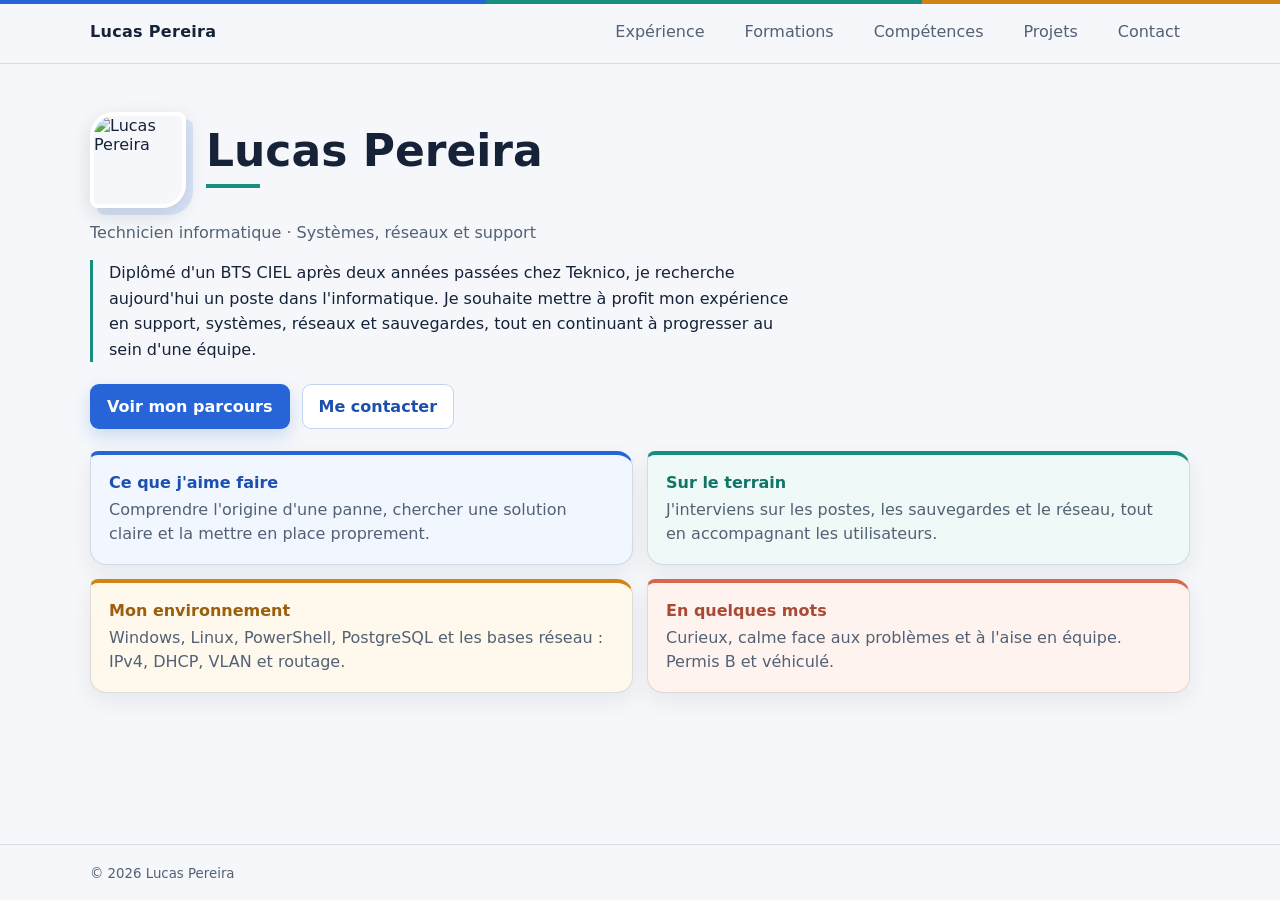
==== commit 8e07d5b4: "Add files via upload" ====
--- a/index.html
+++ b/index.html
@@ -3,11 +3,15 @@
 <head>
   <meta charset="utf-8" />
   <meta name="viewport" content="width=device-width, initial-scale=1" />
+  <meta name="description" content="CV web de Lucas Pereira, technicien informatique spécialisé en systèmes, réseaux, support et sauvegardes." />
+  <meta name="theme-color" content="#f5f7fa" />
   <title>Lucas Pereira - CV</title>
   <link rel="stylesheet" href="css/style.css" />
   <script defer src="js/main.js"></script>
 </head>
 <body>
+
+  <a class="skip-link" href="#main-content">Aller au contenu</a>
 
 
 
@@ -25,20 +29,20 @@
     </div>
   </header>
 
-  <main class="container">
+  <main class="container" id="main-content" tabindex="-1">
     <section class="hero">
       
 <div class="hero-title">
-  <img src="assets/img/profile.jpg" alt="Lucas Pereira" class="hero-avatar">
+  <img src="assets/img/profile.jpg" alt="Lucas Pereira" class="hero-avatar" width="96" height="96" decoding="async" fetchpriority="high">
   <h1>Lucas Pereira</h1>
 </div>
 
-      <p class="subtitle">Étudiant BTS CIEL (Réseaux) - Alternance</p>
+      <p class="subtitle">Technicien informatique · Systèmes, réseaux et support</p>
 
       <p class="lead">
-        Je souhaite poursuivre mon parcours professionnel et scolaire en intégrant une entreprise 
-        afin d'intégrer l'école d'ingénieur du CESI à Pau en alternance pendant trois années,
-        dans le but de me spécialiser en infrastructures réseaux et systèmes.
+        Diplômé d'un BTS CIEL après deux années passées chez Teknico, je recherche aujourd'hui
+        un poste dans l'informatique. Je souhaite mettre à profit mon expérience en support,
+        systèmes, réseaux et sauvegardes, tout en continuant à progresser au sein d'une équipe.
       </p>
 
       <div class="cta">
@@ -49,21 +53,21 @@
       <div class="quick-cards">
         
         <div class="card">
-          <h3>Profil</h3>
-          <p>Réseau, systèmes, dépannage, sauvegardes, support utilisateurs.</p>
+          <h3>Ce que j'aime faire</h3>
+          <p>Comprendre l'origine d'une panne, chercher une solution claire et la mettre en place proprement.</p>
         </div>
         <div class="card">
-          <h3>Points forts</h3>
-          <p>Curieux, motivé, esprit d'équipe, sensibilisé à la sécurité.</p>
+          <h3>Sur le terrain</h3>
+          <p>J'interviens sur les postes, les sauvegardes et le réseau, tout en accompagnant les utilisateurs.</p>
         </div>
         <div class="card">
-          <h3>Outils</h3>
-          <p>Linux / Windows, Cisco Packet Tracer, réseau (IPv4, DHCP, VLAN).</p>
+          <h3>Mon environnement</h3>
+          <p>Windows, Linux, PowerShell, PostgreSQL et les bases réseau : IPv4, DHCP, VLAN et routage.</p>
         </div>
 
         <div class="card">
-          <h3>Infos rapides</h3>
-          <p>Permis B (Véhiculé) · BTS CIEL (Réseaux) en alternance pendant 2 ans.</p>
+          <h3>En quelques mots</h3>
+          <p>Curieux, calme face aux problèmes et à l'aise en équipe. Permis B et véhiculé.</p>
         </div>
       </div>
     </section>
--- a/css/style.css
+++ b/css/style.css
@@ -1,16 +1,21 @@
 :root{
-  --bg:#f8fafc;
+  --bg:#f5f7fa;
   --panel:#ffffff;
-  --text:#0f172a;
-  --muted:#475569;
-  --accent:#2563eb;
-  --accent2:#06b6d4;
-  --border:rgba(15,23,42,0.12);
-  --shadow: 0 18px 45px rgba(15,23,42,0.10);
+  --text:#152238;
+  --muted:#526174;
+  --accent:#2764d8;
+  --accent-dark:#1d4fae;
+  --teal:#168f80;
+  --amber:#d18416;
+  --coral:#d9674d;
+  --border:rgba(21,34,56,0.13);
+  --shadow:0 10px 28px rgba(21,34,56,0.08);
 }
 
 *{ box-sizing:border-box; }
 img{max-width:100%;height:auto;display:block;}
+button,
+input{ font:inherit; }
 
 
 html{
@@ -23,39 +28,20 @@
   background: var(--bg);
   color:var(--text);
   min-height: 100vh;
-  padding-bottom: 56px;
-}
-
-/* Light theme polish */
+  display:flex;
+  flex-direction:column;
+}
+
 body::before{
   content:"";
   position:fixed;
-  inset:0;
-  background:
-    radial-gradient(900px 500px at 12% 8%, rgba(37,99,235,0.12), transparent 55%),
-    radial-gradient(900px 500px at 88% 12%, rgba(6,182,212,0.10), transparent 55%),
-    radial-gradient(900px 500px at 50% 92%, rgba(37,99,235,0.08), transparent 60%);
+  top:0;
+  left:0;
+  right:0;
+  height:4px;
+  background:linear-gradient(90deg, var(--accent) 0 38%, var(--teal) 38% 72%, var(--amber) 72% 100%);
   pointer-events:none;
-  z-index:-1;
-}
-
-.card{
-  transition: transform .14s ease, box-shadow .14s ease, border-color .14s ease;
-}
-.card:hover{
-  transform: translateY(-2px);
-  border-color: rgba(37,99,235,0.22);
-  box-shadow: 0 22px 60px rgba(15,23,42,0.14);
-}
-
-.btn{
-  background: linear-gradient(135deg, var(--accent), var(--accent2));
-  box-shadow: 0 14px 38px rgba(37,99,235,0.18);
-}
-.btn:hover{ filter: brightness(1.02); }
-
-.btn-ghost{
-  background: rgba(255,255,255,0.55);
+  z-index:100;
 }
 
 .nav a{
@@ -66,23 +52,64 @@
   color: var(--accent);
 }
 
+a:focus-visible,
+button:focus-visible{
+  outline:3px solid rgba(39,100,216,0.28);
+  outline-offset:3px;
+}
+
 
 a{ color:inherit; text-decoration:none; }
+
+.skip-link{
+  position:fixed;
+  top:10px;
+  left:10px;
+  z-index:200;
+  padding:10px 14px;
+  border-radius:7px;
+  background:var(--text);
+  color:#ffffff;
+  font-weight:700;
+  transform:translateY(-160%);
+  transition:transform .12s ease;
+}
+
+.skip-link:focus{
+  color:#ffffff;
+  transform:translateY(0);
+}
 
 .container{
   width:min(1100px, 92%);
   margin:0 auto;
 }
 
+main.container{
+  flex:1;
+}
+
 .muted{ color: var(--muted); }
 .is-hidden{ display: none; }
+
+.sr-only{
+  position:absolute;
+  width:1px;
+  height:1px;
+  padding:0;
+  margin:-1px;
+  overflow:hidden;
+  clip:rect(0, 0, 0, 0);
+  white-space:nowrap;
+  border:0;
+}
 
 .site-header{
   position:sticky;
   top:0;
   z-index:50;
   backdrop-filter: blur(12px);
-  background: rgba(248,250,252,0.82);
+  background: rgba(245,247,250,0.92);
   border-bottom: 1px solid var(--border);
 }
 
@@ -101,7 +128,7 @@
 .nav a{
   margin-left:14px;
   padding:8px 10px;
-  border-radius:10px;
+  border-radius:6px;
   color:var(--muted);
 }
 
@@ -111,8 +138,9 @@
 }
 
 .nav a.active{
-  color: var(--text);
-  background: rgba(15,23,42,0.04);
+  color:var(--accent-dark);
+  background:rgba(39,100,216,0.08);
+  box-shadow:inset 0 -2px 0 var(--accent);
 }
 
 .hero{ padding:48px 0 28px; }
@@ -123,6 +151,8 @@
   max-width:720px;
   line-height:1.6;
   color:var(--text);
+  border-left:3px solid var(--teal);
+  padding-left:16px;
 }
 
 .cta{
@@ -133,60 +163,118 @@
 }
 
 .btn{
-  display:inline-block;
+  display:inline-flex;
+  align-items:center;
+  justify-content:center;
   padding:12px 16px;
-  border-radius:14px;
-  background: var(--accent);
+  border:1px solid transparent;
+  border-radius:9px;
+  background:var(--accent);
   color:#ffffff;
   font-weight:650;
-}
-
-.btn:hover{ filter: brightness(1.05); }
-
-.btn-ghost{
-  background: transparent;
-  border: 1px solid var(--border);
-  color: var(--text);
-}
-
-.btn-ghost:hover{ background: rgba(15,23,42,0.04); }
+  box-shadow:0 7px 18px rgba(39,100,216,0.20);
+  transition:background-color .15s ease, border-color .15s ease, color .15s ease, box-shadow .15s ease, transform .12s ease;
+}
+
+.btn:hover{
+  background:var(--accent-dark);
+  color:#ffffff;
+  box-shadow:0 10px 24px rgba(39,100,216,0.25);
+  transform:translateY(-1px);
+}
+
+.btn:focus-visible{
+  outline:3px solid rgba(39,100,216,0.24);
+  outline-offset:3px;
+}
+
+.btn.btn-ghost{
+  background:var(--panel);
+  border-color:rgba(39,100,216,0.28);
+  color:var(--accent-dark);
+  box-shadow:none;
+}
+
+.btn.btn-ghost:hover{
+  background:rgba(39,100,216,0.08);
+  border-color:var(--accent);
+  color:var(--accent-dark);
+}
 
 .quick-cards{
   margin-top:22px;
   display:grid;
-  grid-template-columns: repeat(3, 1fr);
+  grid-template-columns:repeat(2, minmax(0, 1fr));
   gap:14px;
 }
 
 .card{
   background: var(--panel);
   border:1px solid var(--border);
-  border-radius:18px;
-  padding:16px;
+  border-radius:8px 16px 16px 16px;
+  padding:18px;
   box-shadow: var(--shadow);
+  transition:transform .14s ease, box-shadow .14s ease, border-color .14s ease;
+}
+
+.card:hover{
+  transform:translateY(-2px);
+  border-color:rgba(39,100,216,0.22);
+  box-shadow:0 14px 34px rgba(21,34,56,0.11);
 }
 
 .card h3{ margin:0 0 6px; font-size:16px; }
 .card p{ margin:0; color:var(--muted); line-height:1.5; }
 
+.card-title{ margin:0 0 10px; }
+
+.content-copy{
+  line-height:1.6;
+}
+
+.content-list{
+  margin:0;
+  padding-left:18px;
+  line-height:1.7;
+  color:var(--muted);
+}
+
+.content-list-spaced{ margin-top:10px; }
+.project-summary{ margin-top:10px; max-width:780px; }
+.tags-flush{ margin-top:0; }
+
+.quick-cards .card{
+  border-top-width:4px;
+  box-shadow:0 8px 22px rgba(21,34,56,0.07);
+}
+
+.quick-cards .card:nth-child(1){ background:#f1f6ff; border-top-color:var(--accent); }
+.quick-cards .card:nth-child(2){ background:#eff9f7; border-top-color:var(--teal); }
+.quick-cards .card:nth-child(3){ background:#fff8ec; border-top-color:var(--amber); }
+.quick-cards .card:nth-child(4){ background:#fff3f0; border-top-color:var(--coral); }
+
+.quick-cards .card:nth-child(1) h3{ color:var(--accent-dark); }
+.quick-cards .card:nth-child(2) h3{ color:#107467; }
+.quick-cards .card:nth-child(3) h3{ color:#9a5e0d; }
+.quick-cards .card:nth-child(4) h3{ color:#a94a36; }
+
 .site-footer{
-  position: fixed;
-  left: 0;
-  right: 0;
-  bottom: 0;
-  height: 56px;
+  min-height: 56px;
   display: flex;
   align-items: center;
   background: var(--bg);
   border-top: 1px solid var(--border);
-  margin-top: 0;
-  padding: 0;
+  margin-top: 40px;
+  padding: 14px 0;
   color: var(--muted);
 }
 
 @media (max-width: 900px){
-  .quick-cards{ grid-template-columns: 1fr; }
   .hero h1{ font-size:34px; }
+}
+
+@media (max-width: 720px){
+  .quick-cards{ grid-template-columns:1fr; }
 }
 
 .page-head{ padding:26px 0 10px; }
@@ -195,15 +283,22 @@
 .timeline-wrap{
   margin-top:14px;
   border:1px solid var(--border);
-  border-radius:18px;
+  border-radius:10px;
   background: var(--panel);
   overflow:auto;
   cursor: grab;
   user-select:none;
   box-shadow: var(--shadow);
+  scrollbar-color:rgba(39,100,216,0.45) transparent;
+  -webkit-overflow-scrolling:touch;
 }
 
 .timeline-wrap.dragging{ cursor: grabbing; }
+
+.timeline-wrap:focus-visible{
+  outline:3px solid rgba(39,100,216,0.28);
+  outline-offset:3px;
+}
 
 .timeline{
   position:relative;
@@ -287,7 +382,7 @@
   width: var(--w, 320px);
   max-width: 760px;
   min-width: 240px;
-  border-radius: 18px;
+  border-radius:6px 14px 14px 14px;
   background: var(--panel);
   border: 1px solid var(--border);
   padding: 10px 12px;
@@ -306,8 +401,8 @@
 .tl-date{ display:block; color: var(--muted); font-size:11px; margin-top:6px; }
 
 .tl-item.selected .tl-card{
-  border-color: rgba(37,99,235,0.45);
-  box-shadow: 0 10px 28px rgba(0,0,0,0.28);
+  border-color:var(--accent);
+  box-shadow:0 10px 28px rgba(39,100,216,0.18);
 }
 
 .details{ margin-top: 18px; }
@@ -326,9 +421,9 @@
   align-items:center;
   gap:8px;
   padding: 7px 10px;
-  border-radius: 999px;
-  border: 1px solid var(--border);
-  background: rgba(15,23,42,0.04);
+  border-radius:7px;
+  border:1px solid rgba(39,100,216,0.28);
+  background:#dfeafb;
   color: var(--text);
   font-size: 13px;
 }
@@ -356,8 +451,8 @@
 .edu-item{
   width: 100%;
   border: 1px solid var(--border);
-  background: rgba(15,23,42,0.04);
-  border-radius: 16px;
+  background:#f8fafc;
+  border-radius:9px;
   padding: 12px;
   cursor: pointer;
   color: var(--text);
@@ -367,11 +462,13 @@
   text-align: left;
 }
 
-.edu-item:hover{ background: rgba(15,23,42,0.04); }
+.edu-item:hover{ background:#f1f6ff; }
 
 .edu-item.selected{
-  border-color: rgba(37,99,235,0.45);
-  box-shadow: var(--shadow);
+  border-color:rgba(39,100,216,0.42);
+  border-left:4px solid var(--accent);
+  background:#f1f6ff;
+  box-shadow:0 8px 22px rgba(39,100,216,0.10);
 }
 
 .edu-years{ font-weight: 700; }
@@ -382,9 +479,9 @@
   font-size: 12px;
   color: var(--muted);
   border: 1px solid var(--border);
-  background: rgba(15,23,42,0.04);
+  background:#eff9f7;
   padding: 4px 8px;
-  border-radius: 999px;
+  border-radius:6px;
 }
 
 .edu-name{ font-weight: 700; }
@@ -416,6 +513,13 @@
   box-shadow: 0 0 0 4px rgba(37,99,235,0.10);
 }
 
+.skill-count{
+  margin-left:auto;
+  color:var(--muted);
+  font-size:13px;
+  white-space:nowrap;
+}
+
 .skills-grid{
   margin-top: 14px;
   display: grid;
@@ -424,6 +528,19 @@
   align-items: stretch;
 }
 
+.skills-grid > .card{
+  border-top-width:3px;
+}
+
+.skills-grid > .card:nth-child(4n+1){ border-top-color:var(--accent); }
+.skills-grid > .card:nth-child(4n+2){ border-top-color:var(--teal); }
+.skills-grid > .card:nth-child(4n+3){ border-top-color:var(--amber); }
+.skills-grid > .card:nth-child(4n+4){ border-top-color:var(--coral); }
+
+.skills-grid > .card:last-child:nth-child(odd){
+  grid-column:1 / -1;
+}
+
 @media (max-width: 900px){
   .skills-grid{ grid-template-columns: 1fr; }
 }
@@ -441,7 +558,7 @@
   grid-template-columns: repeat(2, minmax(0, 1fr));
   gap: 10px;
   align-items: start;
-  grid-auto-rows: 44px;
+  grid-auto-rows:auto;
   min-height: 160px;
 }
 
@@ -451,76 +568,114 @@
 
 .skill-tags .tag{
   width: 100%;
-  height: 44px;
+  min-height:44px;
+  height:auto;
   justify-content: space-between;
   padding: 10px 12px;
-  border-radius: 14px;
-  transition: transform .12s ease, background .12s ease, border-color .12s ease;
+  border-radius:7px;
+  transition:transform .12s ease, filter .12s ease;
 }
 
 .skill-tags .tag:hover{
   transform: translateY(-1px);
-  background: rgba(15,23,42,0.04);
-  border-color: rgba(37,99,235,0.22);
+  filter:saturate(1.05) brightness(.98);
 }
 
 .skill-tags .tag-text{
-  overflow: hidden;
-  text-overflow: ellipsis;
-  white-space: nowrap;
+  overflow:visible;
+  text-overflow:clip;
+  white-space:normal;
 }
 
 .tag-badge{
   padding: 3px 8px;
-  border-radius: 999px;
+  border-radius:5px;
   font-size: 11px;
   font-weight: 700;
-  text-transform: capitalize;
   border: 1px solid var(--border);
   background: rgba(15,23,42,0.04);
   color: var(--text);
 }
 
+.skill-tags .tag-badge{
+  text-transform:capitalize;
+}
+
+.skill-legend{
+  display:flex;
+  flex-wrap:wrap;
+  gap:10px 18px;
+  margin-top:10px;
+  color:var(--muted);
+  font-size:13px;
+}
+
+.skill-legend > span{
+  display:inline-flex;
+  align-items:center;
+  gap:7px;
+}
+
+.legend-color{
+  width:13px;
+  height:13px;
+  border-radius:3px;
+  border:1px solid transparent;
+}
+
+.legend-operationnel{ background:#d3ebe3; border-color:#74b8a3; }
+.legend-moyen{ background:#d8e5f9; border-color:#82a9e6; }
+.legend-bases{ background:#e3e6ea; border-color:#b5bcc6; }
+.legend-qualite{ background:#fbe9bd; border-color:#dfb658; }
+
+.skill-tags .level-operationnel{
+  background:#d3ebe3;
+  border-color:#74b8a3;
+}
+
+.skill-tags .level-moyen{
+  background:#d8e5f9;
+  border-color:#82a9e6;
+}
+
+.skill-tags .level-bases{
+  background:#e3e6ea;
+  border-color:#b5bcc6;
+}
+
+.skill-tags .level-avance{
+  background:#d3ebe3;
+  border-color:#74b8a3;
+}
+
+.skill-tags .level-qualite{
+  background:#fbe9bd;
+  border-color:#dfb658;
+}
+
+.level-operationnel .tag-badge,
+.level-avance .tag-badge{
+  border-color:#63a990;
+  background:#b9dfd2;
+  color:#0d5e4f;
+}
+
+.level-moyen .tag-badge{
+  border-color:#7199d8;
+  background:#c3d7f5;
+  color:#19498f;
+}
+
 .level-bases .tag-badge{
-  background: rgba(15,23,42,0.04);
-}
-
-.level-moyen .tag-badge{
-  border-color: rgba(37,99,235,0.35);
-  background: rgba(37,99,235,0.10);
-}
-
-.level-operationnel .tag-badge{
-  border-color: rgba(37,99,235,0.55);
-  background: rgba(37,99,235,0.14);
-}
-
-.skill-tooltip{
-  position: fixed;
-  z-index: 99999;
-  max-width: 420px;
-  padding: 10px 12px;
-  border-radius: 12px;
-  background: #ffffff;
-  color: var(--text);
-  border: 1px solid rgba(15,23,42,0.12);
-  box-shadow: 0 12px 35px rgba(0,0,0,0.65);
-  pointer-events: none;
-  display: none;
-  white-space: normal;
-}
-
-.skill-tooltip::before{
-  content: "";
-  position: absolute;
-  width: 10px;
-  height: 10px;
-  background: #ffffff;
-  border-left: 1px solid rgba(15,23,42,0.12);
-  border-top: none;
-  transform: rotate(45deg);
-  top: -6px;
-  left: 16px;
+  border-color:#aab2bd;
+  background:#d3d7dd;
+  color:#4b5665;
+}
+
+.level-qualite .tag-badge{
+  border-color:#d4a844;
+  background:#f4d994;
+  color:#79500a;
 }
 
 .tl-card,
@@ -533,17 +688,116 @@
   color: var(--muted);
 }
 
-.level-avance .tag-badge{
-  border-color: rgba(37,99,235,0.55);
-  background: rgba(37,99,235,0.14);
-}
-
 .project-card{
   display:flex;
   flex-direction:column;
 }
 .project-card .cta{
   margin-top:auto;
+  padding-top:14px;
+}
+
+.project-card:nth-child(1){ border-left:4px solid var(--teal); }
+.project-card:nth-child(2){ border-left:4px solid var(--accent); }
+
+.project-visuals{
+  margin-top:34px;
+}
+
+.project-visuals-heading{
+  max-width:760px;
+  margin-bottom:16px;
+}
+
+.project-visuals-heading h2{
+  margin:2px 0 8px;
+  font-size:26px;
+}
+
+.project-visuals-heading > p:last-child{
+  margin:0;
+  color:var(--muted);
+  line-height:1.6;
+}
+
+.project-kicker{
+  margin:0;
+  color:var(--teal);
+  font-size:13px;
+  font-weight:750;
+  letter-spacing:.06em;
+  text-transform:uppercase;
+}
+
+.project-gallery{
+  display:grid;
+  grid-template-columns:repeat(2, minmax(0, 1fr));
+  gap:14px;
+}
+
+.project-figure{
+  margin:0;
+  overflow:hidden;
+  background:var(--panel);
+  border:1px solid var(--border);
+  border-top:4px solid var(--accent);
+  border-radius:7px 18px 7px 18px;
+  box-shadow:var(--shadow);
+  transition:transform .14s ease, box-shadow .14s ease;
+}
+
+.project-figure:hover{
+  transform:translateY(-2px);
+  box-shadow:0 14px 34px rgba(21,34,56,0.12);
+}
+
+.project-figure-wide{
+  grid-column:1 / -1;
+}
+
+.project-figure-blue{ border-top-color:var(--accent); }
+.project-figure-teal{ border-top-color:var(--teal); }
+.project-figure-amber{ border-top-color:var(--amber); }
+.project-figure-coral{ border-top-color:var(--coral); }
+
+.project-figure img{
+  width:100%;
+  height:auto;
+  background:#ffffff;
+  border-bottom:1px solid var(--border);
+}
+
+.project-figure figcaption{
+  padding:14px 16px 16px;
+  color:var(--muted);
+  line-height:1.45;
+}
+
+.project-figure figcaption strong{
+  display:block;
+  margin-bottom:4px;
+  color:var(--text);
+  font-size:16px;
+}
+
+.project-figure figcaption span{
+  display:block;
+}
+
+@media (max-width: 760px){
+  .project-gallery{ grid-template-columns:1fr; }
+  .project-figure-wide{ grid-column:auto; }
+  .project-visuals-heading h2{ font-size:23px; }
+}
+
+.card .tags:not(.skill-tags) .tag:nth-child(3n+2){
+  background:#dcefe9;
+  border-color:rgba(22,143,128,0.34);
+}
+
+.card .tags:not(.skill-tags) .tag:nth-child(3n+3){
+  background:#ffedc9;
+  border-color:rgba(209,132,22,0.34);
 }
 
 .media-img{
@@ -551,7 +805,7 @@
   height: auto;
   display: block;
   margin-top: 10px;
-  border-radius: 14px;
+  border-radius:8px;
   border: 1px solid var(--border);
   background: rgba(15,23,42,0.03);
 }
@@ -622,13 +876,13 @@
 
 @media (max-width: 760px){
   .timeline{ min-width: 760px; height: 290px; padding: 48px 26px 26px; }
-  .tl-card{ width: var(--w, 280px); min-width: 220px; }
+  .tl-card{ width:min(var(--w, 280px), 280px); min-width:220px; }
 }
 
 @media (max-width: 520px){
-  .timeline{ min-width: 640px; height: 270px; padding: 44px 22px 22px; }
+  .timeline{ min-width: 640px; height: 290px; padding: 44px 22px 22px; }
   .tl-dot{ width: 10px; height: 10px; box-shadow: 0 0 0 5px rgba(37,99,235,0.16); }
-  .tl-card{ width: var(--w, 260px); min-width: 210px; }
+  .tl-card{ width:min(var(--w, 260px), 260px); min-width:210px; }
   .tl-title{ font-size: 13px; }
   .tl-sub{ font-size: 12px; }
 }
@@ -642,43 +896,9 @@
 @media (max-width: 520px){
   .skill-tags{ grid-auto-rows: auto; min-height: 0; }
   .tag{ white-space: normal; }
-}
-
-/* Profile photo reduced */
-.profile-photo.small {
-  max-width: 120px;
-  margin: 20px auto 10px auto;
-}
-.profile-photo.small img {
-  width: 120px;
-  height: 120px;
-  object-fit: cover;
-  border-radius: 50%;
-  box-shadow: 0 4px 15px rgba(15,23,42,0.20);
-}
-
-/* Photo next to name */
-.name-photo {
-  display: inline-block;
-  vertical-align: middle;
-  margin-left: 20px;
-}
-.name-photo img {
-  width: 96px;
-  height: 96px;
-  border-radius: 50%;
-  object-fit: cover;
-  box-shadow: 0 4px 15px rgba(15,23,42,0.20);
-}
-
-@media (max-width: 768px) {
-  .name-photo {
-    display: block;
-    margin: 15px 0 0 0;
-  }
-}
-
-/* Hero name + photo aligned left */
+  .skill-count{ width:100%; margin-left:0; }
+}
+
 .hero-title {
   display: flex;
   align-items: center;
@@ -686,64 +906,41 @@
   margin-bottom: 15px;
 }
 
+.hero-title h1::after{
+  content:"";
+  display:block;
+  width:54px;
+  height:4px;
+  margin-top:8px;
+  background:var(--teal);
+}
+
 .hero-avatar {
   width: 96px;
   height: 96px;
-  border-radius: 50%;
+  border-radius:24px 8px 24px 8px;
   object-fit: cover;
-  box-shadow: 0 4px 15px rgba(15,23,42,0.20);
+  border:4px solid var(--panel);
+  box-shadow:7px 7px 0 rgba(39,100,216,0.13), 0 7px 20px rgba(21,34,56,0.14);
 }
 
 @media (max-width: 768px) {
   .hero-title {
     flex-direction: row;
   }
-}
-
-/* FINAL strong reduction for technical screenshots */
-.tech-screenshot,
-.section img,
-.project img {
-  max-width: 280px;
-  width: 100%;
-  height: auto;
-  display: block;
-  margin: 15px auto;
-  border-radius: 12px;
-}
-
-@media (max-width: 768px) {
-  .tech-screenshot,
-  .section img,
-  .project img {
-    max-width: 90%;
-    max-height: none;
+  .hero-avatar{
+    width:88px;
+    height:88px;
   }
 }
 
-/* Fix hover for primary button (avoid full blue block) */
-.btn-primary{
-  background: linear-gradient(135deg, var(--accent), var(--accent2));
-  color: #ffffff;
-}
-
-.btn-primary:hover{
-  background: linear-gradient(135deg, #1d4ed8, #0891b2);
-  color: #ffffff;
-}
-
-
-/* Clean hover for "Voir mon parcours" */
-.btn,
-.btn-primary{
-  background: linear-gradient(135deg, var(--accent), var(--accent2));
-  color:#ffffff;
-  transition: background .15s ease, box-shadow .15s ease, transform .12s ease;
-}
-
-.btn:hover,
-.btn-primary:hover{
-  background: linear-gradient(135deg, #3b82f6, #22d3ee);
-  box-shadow: 0 12px 32px rgba(37,99,235,0.35);
-  transform: translateY(-1px);
-}
+@media (prefers-reduced-motion: reduce){
+  *,
+  *::before,
+  *::after{
+    scroll-behavior:auto !important;
+    animation-duration:.01ms !important;
+    animation-iteration-count:1 !important;
+    transition-duration:.01ms !important;
+  }
+}
